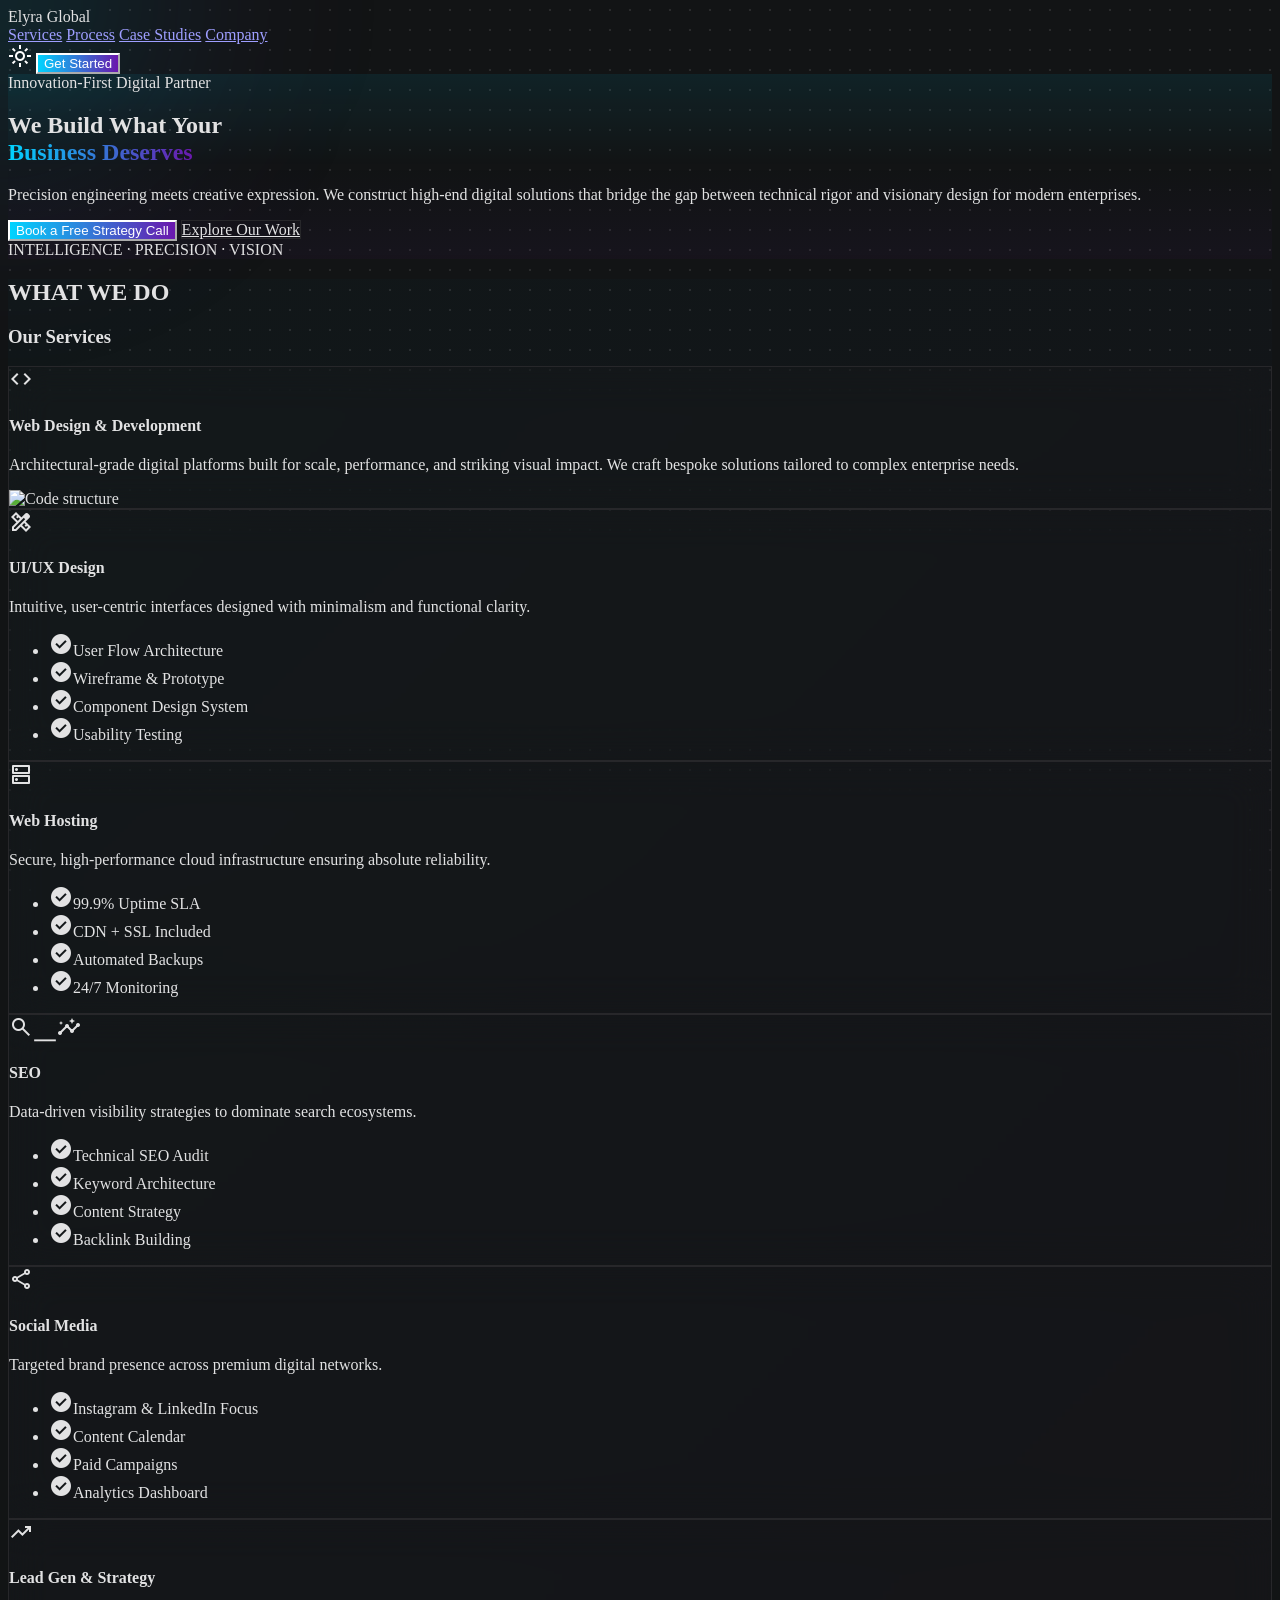
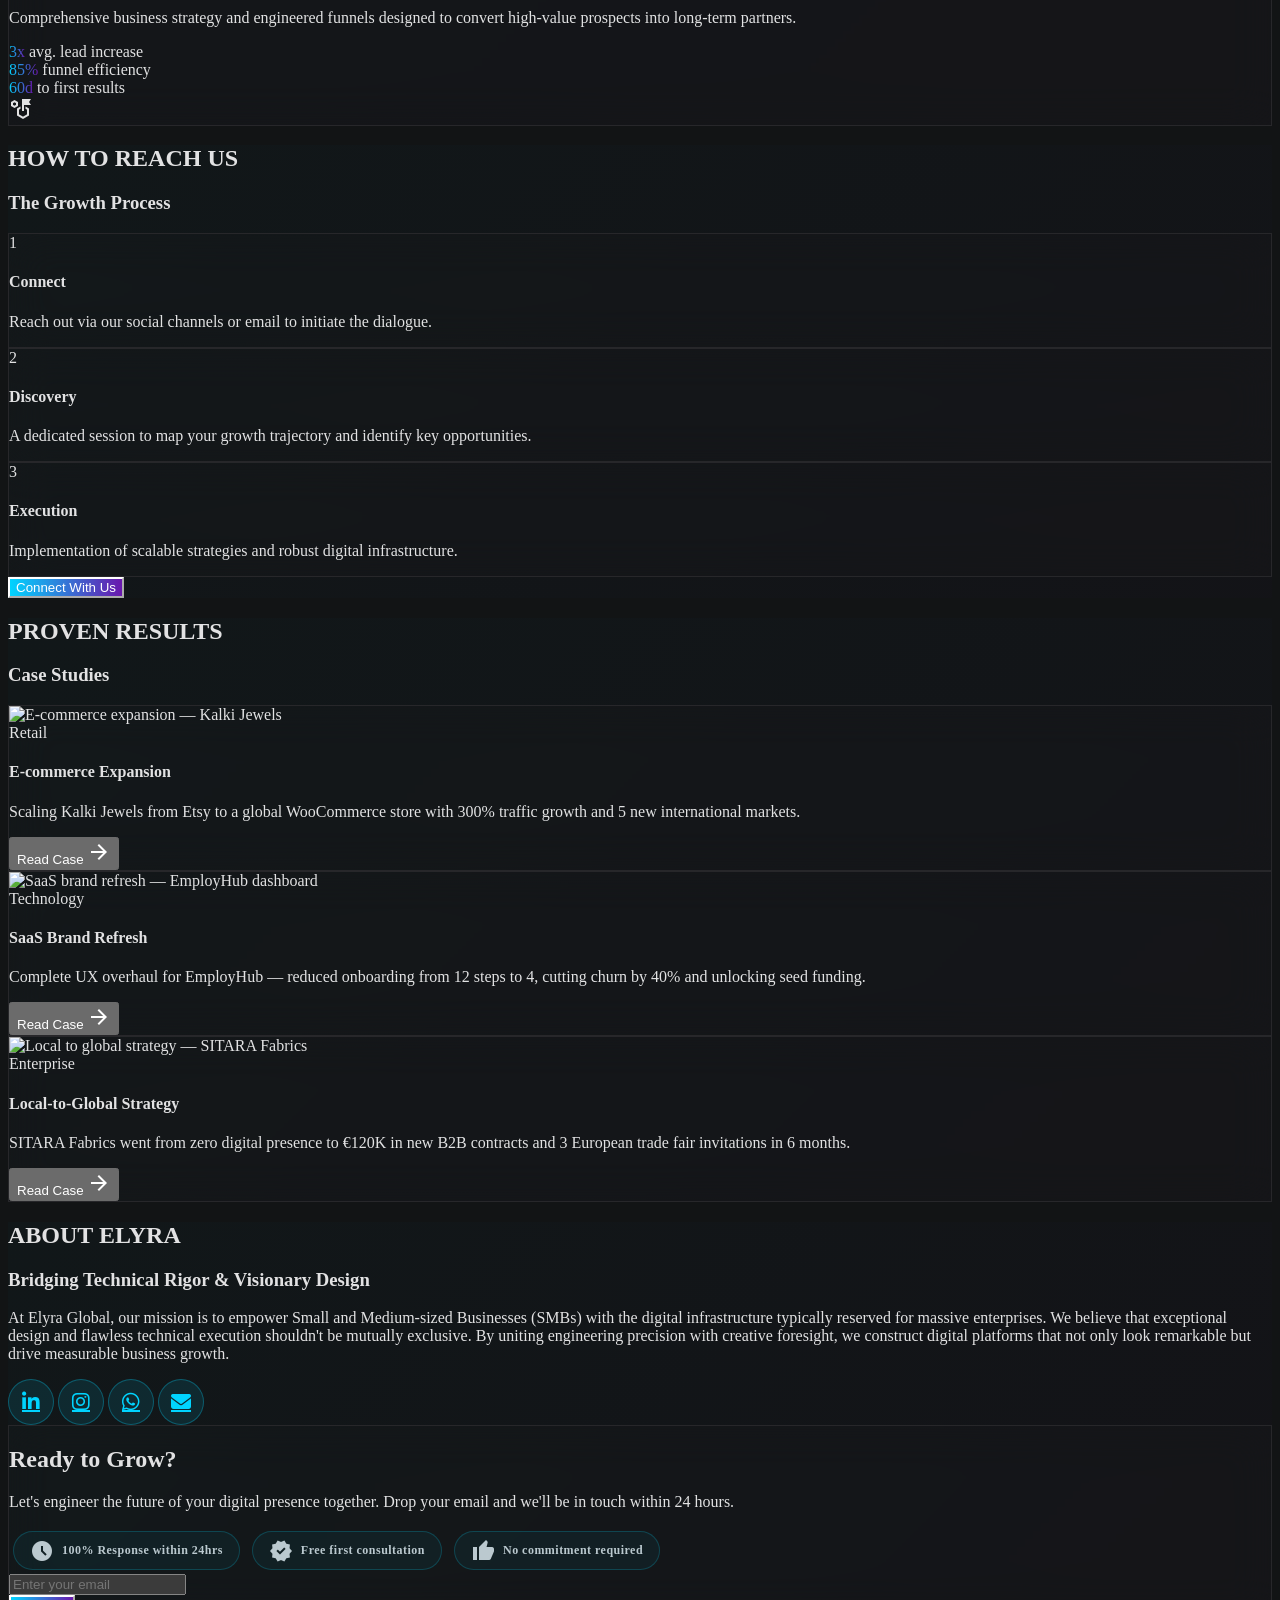
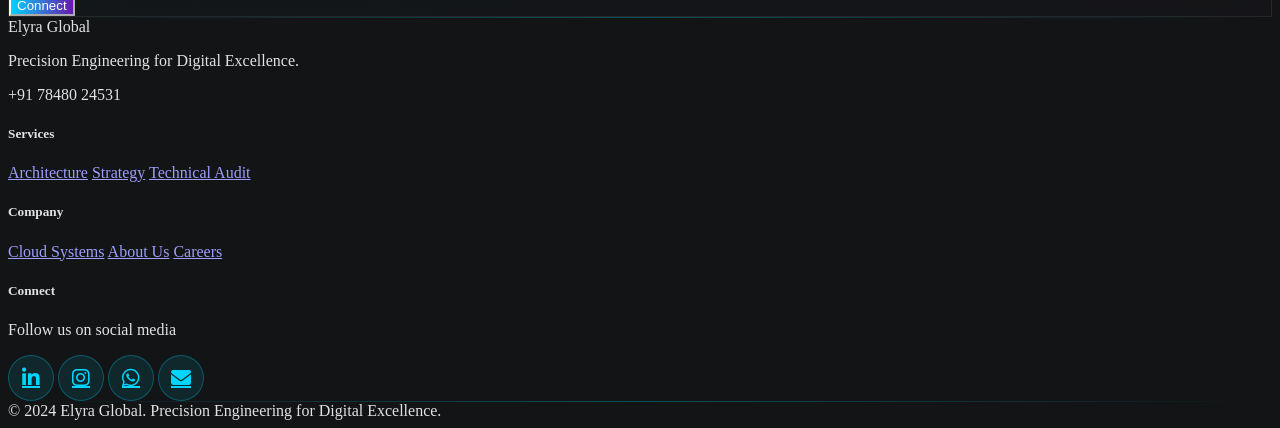
==== index.html @ 79eebc15 "Initial commit: Elyra Global website" ====
<!DOCTYPE html>

<html lang="en"><head>
<meta charset="utf-8"/>
<meta content="width=device-width, initial-scale=1.0" name="viewport"/>
<title>Elyra Global - Precision Engineering for Digital Excellence</title>
<script src="https://cdn.tailwindcss.com?plugins=forms,container-queries"></script>
<link href="https://fonts.googleapis.com/css2?family=Inter:wght@300;400;500;600;700;900&amp;display=swap" rel="stylesheet"/>
<link href="https://fonts.googleapis.com/css2?family=Material+Symbols+Outlined:wght,FILL@100..700,0..1&amp;display=swap" rel="stylesheet"/>
<link href="https://cdnjs.cloudflare.com/ajax/libs/font-awesome/6.4.0/css/all.min.css" rel="stylesheet"/>
<script id="tailwind-config">
        tailwind.config = {
          darkMode: "class",
          theme: {
            extend: {
              "colors": {
                      "surface-bright": "rgb(var(--color-surface-bright) / <alpha-value>)",
                      "tertiary": "rgb(var(--color-tertiary) / <alpha-value>)",
                      "on-tertiary-container": "rgb(var(--color-on-tertiary-container) / <alpha-value>)",
                      "on-secondary-fixed": "rgb(var(--color-on-secondary-fixed) / <alpha-value>)",
                      "surface": "rgb(var(--color-surface) / <alpha-value>)",
                      "primary-fixed": "rgb(var(--color-primary-fixed) / <alpha-value>)",
                      "on-primary-container": "rgb(var(--color-on-primary-container) / <alpha-value>)",
                      "inverse-surface": "rgb(var(--color-inverse-surface) / <alpha-value>)",
                      "on-primary-fixed": "rgb(var(--color-on-primary-fixed) / <alpha-value>)",
                      "primary-fixed-dim": "rgb(var(--color-primary-fixed-dim) / <alpha-value>)",
                      "on-tertiary-fixed": "rgb(var(--color-on-tertiary-fixed) / <alpha-value>)",
                      "surface-tint": "rgb(var(--color-surface-tint) / <alpha-value>)",
                      "error": "rgb(var(--color-error) / <alpha-value>)",
                      "tertiary-container": "rgb(var(--color-tertiary-container) / <alpha-value>)",
                      "secondary-container": "rgb(var(--color-secondary-container) / <alpha-value>)",
                      "on-background": "rgb(var(--color-on-background) / <alpha-value>)",
                      "background": "rgb(var(--color-background) / <alpha-value>)",
                      "tertiary-fixed-dim": "rgb(var(--color-tertiary-fixed-dim) / <alpha-value>)",
                      "on-secondary-container": "rgb(var(--color-on-secondary-container) / <alpha-value>)",
                      "surface-container-low": "rgb(var(--color-surface-container-low) / <alpha-value>)",
                      "inverse-primary": "rgb(var(--color-inverse-primary) / <alpha-value>)",
                      "on-primary": "rgb(var(--color-on-primary) / <alpha-value>)",
                      "secondary": "rgb(var(--color-secondary) / <alpha-value>)",
                      "surface-container-lowest": "rgb(var(--color-surface-container-lowest) / <alpha-value>)",
                      "on-surface-variant": "rgb(var(--color-on-surface-variant) / <alpha-value>)",
                      "error-container": "rgb(var(--color-error-container) / <alpha-value>)",
                      "on-tertiary": "rgb(var(--color-on-tertiary) / <alpha-value>)",
                      "primary-container": "rgb(var(--color-primary-container) / <alpha-value>)",
                      "on-surface": "rgb(var(--color-on-surface) / <alpha-value>)",
                      "on-error-container": "rgb(var(--color-on-error-container) / <alpha-value>)",
                      "secondary-fixed": "rgb(var(--color-secondary-fixed) / <alpha-value>)",
                      "surface-container-high": "rgb(var(--color-surface-container-high) / <alpha-value>)",
                      "primary": "rgb(var(--color-primary) / <alpha-value>)",
                      "on-secondary": "rgb(var(--color-on-secondary) / <alpha-value>)",
                      "on-error": "rgb(var(--color-on-error) / <alpha-value>)",
                      "outline": "rgb(var(--color-outline) / <alpha-value>)",
                      "on-primary-fixed-variant": "rgb(var(--color-on-primary-fixed-variant) / <alpha-value>)",
                      "surface-container-highest": "rgb(var(--color-surface-container-highest) / <alpha-value>)",
                      "on-secondary-fixed-variant": "rgb(var(--color-on-secondary-fixed-variant) / <alpha-value>)",
                      "secondary-fixed-dim": "rgb(var(--color-secondary-fixed-dim) / <alpha-value>)",
                      "on-tertiary-fixed-variant": "rgb(var(--color-on-tertiary-fixed-variant) / <alpha-value>)",
                      "outline-variant": "rgb(var(--color-outline-variant) / <alpha-value>)",
                      "surface-variant": "rgb(var(--color-surface-variant) / <alpha-value>)",
                      "surface-container": "rgb(var(--color-surface-container) / <alpha-value>)",
                      "inverse-on-surface": "rgb(var(--color-inverse-on-surface) / <alpha-value>)",
                      "surface-dim": "rgb(var(--color-surface-dim) / <alpha-value>)",
                      "tertiary-fixed": "rgb(var(--color-tertiary-fixed) / <alpha-value>)"
              },
              "borderRadius": {
                      "DEFAULT": "0.125rem",
                      "lg": "0.25rem",
                      "xl": "0.5rem",
                      "full": "0.75rem"
              },
              "spacing": {
                      "grid-gutter": "24px",
                      "md": "24px",
                      "lg": "48px",
                      "base": "8px",
                      "xl": "80px",
                      "grid-margin": "64px",
                      "xs": "4px",
                      "sm": "12px"
              },
              "fontFamily": {
                      "hero-heading": [
                              "Inter"
                      ],
                      "body-premium": [
                              "Inter"
                      ],
                      "section-heading": [
                              "Inter"
                      ],
                      "label-uppercase": [
                              "Inter"
                      ]
              },
              "fontSize": {
                      "hero-heading": [
                              "72px",
                              {
                                      "lineHeight": "1.1",
                                      "letterSpacing": "-0.04em",
                                      "fontWeight": "700"
                              }
                      ],
                      "body-premium": [
                              "18px",
                              {
                                      "lineHeight": "1.6",
                                      "letterSpacing": "0.01em",
                                      "fontWeight": "300"
                              }
                      ],
                      "section-heading": [
                              "42px",
                              {
                                      "lineHeight": "1.2",
                                      "letterSpacing": "-0.02em",
                                      "fontWeight": "700"
                              }
                      ],
                      "label-uppercase": [
                              "12px",
                              {
                                      "lineHeight": "1",
                                      "letterSpacing": "0.1em",
                                      "fontWeight": "600"
                              }
                      ]
              }
      },
          },
        }
      </script>
<style>
        /* Dark Mode (Default) */
        html {
            color-scheme: dark;
            --color-surface-bright: 56 57 58;
            --color-tertiary: 225 222 225;
            --color-on-tertiary-container: 81 80 82;
            --color-on-secondary-fixed: 44 0 80;
            --color-surface: 18 20 21;
            --color-primary-fixed: 180 235 255;
            --color-on-primary-container: 0 88 107;
            --color-inverse-surface: 226 226 227;
            --color-on-primary-fixed: 0 31 39;
            --color-primary-fixed-dim: 60 215 255;
            --color-on-tertiary-fixed: 28 27 29;
            --color-surface-tint: 60 215 255;
            --color-error: 255 180 171;
            --color-tertiary-container: 197 194 197;
            --color-secondary-container: 106 23 173;
            --color-on-background: 226 226 227;
            --color-background: 18 20 21;
            --color-tertiary-fixed-dim: 200 198 200;
            --color-on-secondary-container: 212 165 255;
            --color-surface-container-low: 26 28 29;
            --color-inverse-primary: 0 103 126;
            --color-on-primary: 0 54 66;
            --color-secondary: 222 183 255;
            --color-surface-container-lowest: 12 14 15;
            --color-on-surface-variant: 187 201 207;
            --color-error-container: 147 0 10;
            --color-on-tertiary: 49 48 50;
            --color-primary-container: 0 212 255;
            --color-on-surface: 226 226 227;
            --color-on-error-container: 255 218 214;
            --color-secondary-fixed: 240 219 255;
            --color-surface-container-high: 40 42 43;
            --color-primary: 168 232 255;
            --color-on-secondary: 74 0 127;
            --color-on-error: 105 0 5;
            --color-outline: 133 147 152;
            --color-on-primary-fixed-variant: 0 78 95;
            --color-surface-container-highest: 51 53 54;
            --color-on-secondary-fixed-variant: 103 18 170;
            --color-secondary-fixed-dim: 222 183 255;
            --color-on-tertiary-fixed-variant: 71 70 73;
            --color-outline-variant: 60 73 78;
            --color-surface-variant: 51 53 54;
            --color-surface-container: 30 32 33;
            --color-inverse-on-surface: 47 49 50;
            --color-surface-dim: 18 20 21;
            --color-tertiary-fixed: 229 225 228;
        }

        body {
            background-color: rgb(var(--color-background));
            color: rgb(var(--color-on-background));
            transition: background-color 0.3s ease, color 0.3s ease;
        }

        /* Light Mode */
        html.light {
            color-scheme: light;
            --color-surface-bright: 240 235 245;
            --color-tertiary: 28 27 29;
            --color-on-tertiary-container: 174 172 176;
            --color-on-secondary-fixed: 240 219 255;
            --color-surface: 248 242 252;
            --color-primary-fixed: 0 31 39;
            --color-on-primary-container: 179 231 255;
            --color-inverse-surface: 28 27 31;
            --color-on-primary-fixed: 180 235 255;
            --color-primary-fixed-dim: 0 106 122;
            --color-on-tertiary-fixed: 229 225 228;
            --color-surface-tint: 0 129 161;
            --color-error: 179 38 30;
            --color-tertiary-container: 71 63 81;
            --color-secondary-container: 212 165 255;
            --color-on-background: 28 27 31;
            --color-background: 247 241 250;
            --color-tertiary-fixed-dim: 221 213 224;
            --color-on-secondary-container: 44 0 80;
            --color-surface-container-low: 243 233 245;
            --color-inverse-primary: 60 215 255;
            --color-on-primary: 255 255 255;
            --color-secondary: 106 23 173;
            --color-surface-container-lowest: 252 248 254;
            --color-on-surface-variant: 73 69 79;
            --color-error-container: 249 222 220;
            --color-on-tertiary: 229 225 228;
            --color-primary-container: 0 106 122;
            --color-on-surface: 28 27 31;
            --color-on-error-container: 65 14 11;
            --color-secondary-fixed: 44 0 80;
            --color-surface-container-high: 238 225 242;
            --color-primary: 0 129 161;
            --color-on-secondary: 255 255 255;
            --color-on-error: 255 255 255;
            --color-outline: 121 116 126;
            --color-on-primary-fixed-variant: 0 61 77;
            --color-surface-container-highest: 232 226 238;
            --color-on-secondary-fixed-variant: 103 18 170;
            --color-secondary-fixed-dim: 197 168 255;
            --color-on-tertiary-fixed-variant: 74 74 82;
            --color-outline-variant: 202 199 208;
            --color-surface-variant: 237 225 236;
            --color-surface-container: 243 237 247;
            --color-inverse-on-surface: 245 239 247;
            --color-surface-dim: 243 237 247;
            --color-tertiary-fixed: 28 27 29;
        }

        html.light body {
            background-color: rgb(var(--color-background));
            color: rgb(var(--color-on-background));
        }

        .grid-pattern {
            background-image:
                linear-gradient(to right, rgba(39, 39, 42, 0.05) 1px, transparent 1px),
                linear-gradient(to bottom, rgba(39, 39, 42, 0.05) 1px, transparent 1px);
            background-size: 40px 40px;
            transition: background-image 0.3s ease;
        }

        html.light .grid-pattern {
            background-image:
                linear-gradient(to right, rgba(28, 27, 31, 0.08) 1px, transparent 1px),
                linear-gradient(to bottom, rgba(28, 27, 31, 0.08) 1px, transparent 1px);
        }

        .gradient-text {
            background: linear-gradient(to right, #00d4ff, #6a17ad);
            -webkit-background-clip: text;
            -webkit-text-fill-color: transparent;
            background-clip: text;
        }

        html.light .gradient-text {
            background: linear-gradient(to right, #0081a1, #6a17ad);
            -webkit-background-clip: text;
            -webkit-text-fill-color: transparent;
            background-clip: text;
        }

        .btn-primary {
            background: linear-gradient(to right, #00d4ff, #6a17ad);
            color: white;
            transition: all 0.3s ease;
        }

        html.light .btn-primary {
            background: linear-gradient(to right, #0081a1, #6a17ad);
        }

        .btn-primary:hover {
            box-shadow: 0 0 15px rgba(0, 212, 255, 0.3);
            transform: scale(1.02);
        }

        html.light .btn-primary:hover {
            box-shadow: 0 0 15px rgba(0, 129, 161, 0.3);
        }

        .btn-secondary {
            border: 1px solid #27272a;
            color: #e2e2e3;
            transition: all 0.3s ease;
        }

        html.light .btn-secondary {
            border: 1px solid #cac7d0;
            color: #1c1b1f;
        }

        .btn-secondary:hover {
            border-color: #00d4ff;
            color: #00d4ff;
        }

        html.light .btn-secondary:hover {
            border-color: #0081a1;
            color: #0081a1;
        }

        .glass-card {
            background: rgba(39, 39, 42, 0.1);
            backdrop-filter: blur(20px);
            border: 1px solid #27272a;
            transition: all 0.4s ease;
        }

        html.light .glass-card {
            background: rgba(28, 27, 31, 0.06);
            border: 1px solid #cac7d0;
        }

        .glass-card:hover {
            transform: translateY(-4px);
            background: linear-gradient(135deg, rgba(0, 212, 255, 0.1), rgba(106, 23, 173, 0.1));
            border-top-color: #00d4ff;
            box-shadow: 0 10px 30px -10px rgba(0, 212, 255, 0.15);
        }

        html.light .glass-card:hover {
            background: linear-gradient(135deg, rgba(0, 129, 161, 0.08), rgba(106, 23, 173, 0.08));
            border-top-color: #0081a1;
            box-shadow: 0 10px 30px -10px rgba(0, 129, 161, 0.12);
        }

        .shimmer-effect {
            position: relative;
            overflow: hidden;
        }

        .shimmer-effect::after {
            content: '';
            position: absolute;
            top: -50%;
            left: -50%;
            width: 200%;
            height: 200%;
            background: linear-gradient(to right, transparent, rgba(255, 255, 255, 0.05), transparent);
            transform: rotate(45deg);
            transition: all 0.5s ease;
            opacity: 0;
        }

        html.light .shimmer-effect::after {
            background: linear-gradient(to right, transparent, rgba(0, 0, 0, 0.03), transparent);
        }

        .shimmer-effect:hover::after {
            opacity: 1;
            left: 100%;
        }

        .number-muted {
            -webkit-text-stroke: 1px rgba(255, 255, 255, 0.1);
            color: transparent;
        }

        html.light .number-muted {
            -webkit-text-stroke: 1px rgba(0, 0, 0, 0.1);
        }

        .dot-matrix {
            position: fixed;
            top: 0;
            left: 0;
            width: 100%;
            height: 100%;
            pointer-events: none;
            z-index: -1;
            background-image: radial-gradient(rgba(255, 255, 255, 0.1) 1px, transparent 1px);
            background-size: 20px 20px;
            animation: move-dots 60s linear infinite;
        }

        html.light .dot-matrix {
            background-image: radial-gradient(rgba(0, 0, 0, 0.06) 1px, transparent 1px);
        }

        @keyframes move-dots {
            0% { transform: translateY(0); }
            100% { transform: translateY(-20px); }
        }

        .animated-line {
            position: absolute;
            width: 1px;
            height: 100vh;
            background: linear-gradient(to bottom, transparent, rgba(0, 212, 255, 0.3), transparent);
            animation: move-line 8s infinite linear;
            opacity: 0;
        }

        html.light .animated-line {
            background: linear-gradient(to bottom, transparent, rgba(0, 129, 161, 0.2), transparent);
        }

        @keyframes move-line {
            0% { transform: translateY(-100%); opacity: 0; }
            50% { opacity: 1; }
            100% { transform: translateY(100%); opacity: 0; }
        }

        /* Theme Toggle Button Styles */
        .theme-toggle {
            cursor: pointer;
            padding: 0;
            border: none;
            background: none;
            font-size: 1.25rem;
            transition: transform 0.3s ease;
        }

        .theme-toggle:hover {
            transform: rotate(20deg);
        }

        .theme-icon {
            display: inline-block;
            transition: opacity 0.3s ease;
        }

        .theme-icon.hidden {
            display: none;
        }

        /* Spotlight Effect */
        .spotlight {
            position: fixed;
            top: 0;
            left: 0;
            width: 100%;
            height: 100%;
            pointer-events: none;
            z-index: -2;
            overflow: hidden;
        }

        .spotlight-glow {
            position: absolute;
            width: 500px;
            height: 500px;
            border-radius: 50%;
            background: radial-gradient(circle at center,
                rgba(0, 212, 255, 0.15) 0%,
                rgba(0, 212, 255, 0.08) 30%,
                rgba(106, 23, 173, 0.05) 60%,
                transparent 100%);
            filter: blur(80px);
            pointer-events: none;
            transform: translate(-50%, -50%);
        }

        html.light .spotlight-glow {
            background: radial-gradient(circle at center,
                rgba(0, 129, 161, 0.12) 0%,
                rgba(0, 129, 161, 0.06) 30%,
                rgba(106, 23, 173, 0.04) 60%,
                transparent 100%);
        }

        /* Section Background Enhancements */
        .section-background {
            position: relative;
            background: linear-gradient(135deg,
                rgba(0, 212, 255, 0.02) 0%,
                rgba(106, 23, 173, 0.02) 100%);
        }

        html.light .section-background {
            background: linear-gradient(135deg,
                rgba(0, 129, 161, 0.015) 0%,
                rgba(106, 23, 173, 0.015) 100%);
        }

        /* Enhanced Hero Background */
        .hero-background {
            background: linear-gradient(180deg,
                rgba(0, 212, 255, 0.08) 0%,
                rgba(18, 20, 21, 0) 50%,
                rgba(106, 23, 173, 0.05) 100%);
        }

        html.light .hero-background {
            background: linear-gradient(180deg,
                rgba(0, 129, 161, 0.06) 0%,
                rgba(247, 241, 250, 0) 50%,
                rgba(106, 23, 173, 0.04) 100%);
        }

        /* Social Media Icons */
        .social-icon {
            display: inline-flex;
            align-items: center;
            justify-content: center;
            width: 44px;
            height: 44px;
            border-radius: 50%;
            background: rgba(0, 212, 255, 0.1);
            color: #00d4ff;
            border: 1px solid rgba(0, 212, 255, 0.3);
            transition: all 0.3s ease;
            font-size: 1.25rem;
        }

        .social-icon:hover {
            background: rgba(0, 212, 255, 0.2);
            border-color: rgba(0, 212, 255, 0.6);
            transform: translateY(-4px);
            box-shadow: 0 8px 20px rgba(0, 212, 255, 0.2);
        }

        html.light .social-icon {
            background: rgba(0, 129, 161, 0.1);
            color: #0081a1;
            border: 1px solid rgba(0, 129, 161, 0.3);
        }

        html.light .social-icon:hover {
            background: rgba(0, 129, 161, 0.2);
            border-color: rgba(0, 129, 161, 0.6);
            box-shadow: 0 8px 20px rgba(0, 129, 161, 0.15);
        }

        /* Gradient Divider */
        .gradient-divider {
            height: 1px;
            background: linear-gradient(to right,
                transparent,
                rgba(0, 212, 255, 0.3),
                transparent);
        }

        html.light .gradient-divider {
            background: linear-gradient(to right,
                transparent,
                rgba(0, 129, 161, 0.2),
                transparent);
        }

        /* Accent Gradient Border */
        .accent-border {
            position: relative;
            border-top: 2px solid transparent;
            background-image: linear-gradient(rgb(var(--color-background)), rgb(var(--color-background))),
                              linear-gradient(90deg, #00d4ff, #6a17ad);
            background-origin: border-box;
            background-clip: padding-box, border-box;
        }

        html.light .accent-border {
            background-image: linear-gradient(rgb(var(--color-background)), rgb(var(--color-background))),
                              linear-gradient(90deg, #0081a1, #6a17ad);
        }

        /* Smooth scroll */
        html { scroll-behavior: smooth; }

        /* ===== CONTACT MODAL ===== */
        .modal-overlay {
            position: fixed;
            inset: 0;
            z-index: 1000;
            background: rgba(0,0,0,0.75);
            backdrop-filter: blur(8px);
            display: flex;
            align-items: center;
            justify-content: center;
            opacity: 0;
            pointer-events: none;
            transition: opacity 0.3s ease;
        }
        .modal-overlay.active {
            opacity: 1;
            pointer-events: all;
        }
        .modal-box {
            background: rgb(var(--color-surface-container));
            border: 1px solid rgb(var(--color-outline-variant));
            border-radius: 1rem;
            padding: 2.5rem;
            width: 90%;
            max-width: 640px;
            position: relative;
            transform: scale(0.95) translateY(10px);
            transition: transform 0.3s ease;
        }
        .modal-overlay.active .modal-box {
            transform: scale(1) translateY(0);
        }
        .modal-close {
            position: absolute;
            top: 1rem;
            right: 1rem;
            background: none;
            border: none;
            color: rgb(var(--color-on-surface-variant));
            font-size: 1.5rem;
            cursor: pointer;
            line-height: 1;
            transition: color 0.2s;
        }
        .modal-close:hover { color: rgb(var(--color-on-surface)); }

        /* Platform cards inside contact modal */
        .platform-card {
            display: flex;
            align-items: center;
            gap: 1rem;
            padding: 1rem 1.25rem;
            border-radius: 0.75rem;
            border: 1px solid rgb(var(--color-outline-variant));
            background: rgb(var(--color-surface-container-low));
            cursor: pointer;
            text-decoration: none;
            transition: all 0.25s ease;
            color: rgb(var(--color-on-surface));
        }
        .platform-card:hover { transform: translateY(-2px); }
        .platform-card.linkedin:hover  { background: rgba(10,102,194,0.15); border-color: #0A66C2; }
        .platform-card.whatsapp:hover  { background: rgba(37,211,102,0.15); border-color: #25D366; }
        .platform-card.instagram:hover {
            background: linear-gradient(135deg, rgba(193,53,132,0.15), rgba(253,29,29,0.1));
            border-color: #C13584;
        }
        .platform-card.gmail:hover     { background: rgba(234,67,53,0.15); border-color: #EA4335; }
        .platform-icon {
            width: 42px;
            height: 42px;
            border-radius: 50%;
            display: flex;
            align-items: center;
            justify-content: center;
            font-size: 1.2rem;
            flex-shrink: 0;
        }

        /* ===== CASE STUDY MODAL ===== */
        .case-modal-overlay {
            position: fixed;
            inset: 0;
            z-index: 1000;
            background: rgba(0,0,0,0.8);
            backdrop-filter: blur(6px);
            display: flex;
            align-items: center;
            justify-content: center;
            opacity: 0;
            pointer-events: none;
            transition: opacity 0.3s ease;
        }
        .case-modal-overlay.active {
            opacity: 1;
            pointer-events: all;
        }
        .case-modal-box {
            background: rgb(var(--color-surface-container));
            border: 1px solid rgb(var(--color-outline-variant));
            border-radius: 1rem;
            width: 90%;
            max-width: 700px;
            max-height: 88vh;
            overflow-y: auto;
            position: relative;
            transform: scale(0.95) translateY(10px);
            transition: transform 0.3s ease;
        }
        .case-modal-overlay.active .case-modal-box {
            transform: scale(1) translateY(0);
        }
        .case-modal-header-img {
            width: 100%;
            height: 220px;
            object-fit: cover;
            border-radius: 1rem 1rem 0 0;
        }
        .case-modal-body { padding: 2rem; }
        .result-pill {
            display: inline-block;
            background: linear-gradient(135deg, rgba(0,212,255,0.15), rgba(106,23,173,0.15));
            border: 1px solid rgba(0,212,255,0.25);
            border-radius: 2rem;
            padding: 0.4rem 0.9rem;
            font-size: 0.75rem;
            font-weight: 600;
            color: rgb(var(--color-primary));
            margin: 0.25rem;
        }
        html.light .result-pill {
            background: linear-gradient(135deg, rgba(0,129,161,0.1), rgba(106,23,173,0.1));
            border-color: rgba(0,129,161,0.2);
            color: rgb(var(--color-primary));
        }

        /* ===== CTA TRUST PILLS ===== */
        .trust-pill {
            display: inline-flex;
            align-items: center;
            gap: 0.5rem;
            padding: 0.4rem 1rem;
            border-radius: 2rem;
            border: 1px solid rgba(0,212,255,0.2);
            background: rgba(0,212,255,0.05);
            font-size: 0.75rem;
            font-weight: 600;
            letter-spacing: 0.04em;
            color: rgb(var(--color-on-surface-variant));
            margin: 0.25rem;
        }
        html.light .trust-pill {
            border-color: rgba(0,129,161,0.2);
            background: rgba(0,129,161,0.04);
        }

    </style>
</head>
<body class="font-body-premium text-body-premium antialiased relative min-h-screen flex flex-col bg-background text-on-background transition-colors duration-300">
<!-- Spotlight Effect -->
<div class="spotlight">
    <div class="spotlight-glow" id="spotlightGlow"></div>
</div>
<!-- Background Grid & Automation Visuals -->
<div class="fixed inset-0 grid-pattern pointer-events-none z-[-1]"></div>
<div class="dot-matrix"></div>
<div class="animated-line left-[20%]" style="animation-delay: 0s;"></div>
<div class="animated-line left-[50%]" style="animation-delay: 4s;"></div>
<div class="animated-line left-[80%]" style="animation-delay: 2s;"></div>
<!-- Navigation -->
<nav class="fixed top-0 w-full z-50 bg-background/80 backdrop-blur-xl border-b border-surface-variant/50 transition-colors duration-300">
<div class="flex justify-between items-center h-20 px-8 max-w-[1440px] mx-auto">
<div class="text-2xl font-black bg-gradient-to-r from-primary-container to-secondary-container bg-clip-text text-transparent tracking-tight">
                Elyra Global
            </div>
<div class="hidden md:flex items-center space-x-8 font-inter tracking-tight font-medium text-sm">
<a class="text-primary-container border-b border-primary-container pb-1 scale-95 active:scale-90 transition-transform" href="#services">Services</a>
<a class="text-on-surface-variant hover:text-on-surface transition-all duration-300 scale-95 active:scale-90" href="#process">Process</a>
<a class="text-on-surface-variant hover:text-on-surface transition-all duration-300 scale-95 active:scale-90" href="#case-studies">Case Studies</a>
<a class="text-on-surface-variant hover:text-on-surface transition-all duration-300 scale-95 active:scale-90" href="#company">Company</a>
</div>
<div class="flex items-center space-x-6">
<button aria-label="Toggle Dark/Light Mode" id="themeToggle" class="theme-toggle text-on-surface-variant hover:text-primary-container transition-colors">
<span class="material-symbols-outlined theme-icon" id="lightIcon">light_mode</span>
<span class="material-symbols-outlined theme-icon hidden" id="darkIcon">dark_mode</span>
</button>
<button onclick="openModal('contact-modal')" class="hidden md:block btn-primary px-6 py-2.5 rounded-full font-label-uppercase text-label-uppercase tracking-wider">
                    Get Started
    </button>
</div>
</div>
</nav>
<!-- Hero Section -->
<section class="relative min-h-screen flex items-center justify-center pt-24 pb-16 px-4 sm:px-8 overflow-hidden hero-background">
<div class="max-w-[1440px] mx-auto w-full flex flex-col items-center text-center z-10">
<div class="mb-8 inline-flex items-center space-x-2 px-4 py-2 rounded-full border border-surface-variant bg-surface-container-low/50 backdrop-blur-md transition-colors duration-300">
<span class="w-2 h-2 rounded-full bg-primary-container animate-pulse"></span>
<span class="font-label-uppercase text-label-uppercase text-on-surface-variant">Innovation-First Digital Partner</span>
</div>
<h1 class="font-hero-heading text-hero-heading text-on-surface max-w-5xl mx-auto mb-8 leading-tight">
                We Build What Your <br/>
<span class="gradient-text">Business Deserves</span>
</h1>
<p class="font-body-premium text-body-premium text-on-surface-variant max-w-2xl mx-auto mb-12">
                Precision engineering meets creative expression. We construct high-end digital solutions that bridge the gap between technical rigor and visionary design for modern enterprises.
            </p>
<div class="flex flex-col sm:flex-row items-center justify-center space-y-4 sm:space-y-0 sm:space-x-6 mb-20">
<button onclick="openModal('contact-modal')" class="btn-primary shimmer-effect px-8 py-4 rounded-full font-label-uppercase text-label-uppercase tracking-wider w-full sm:w-auto">
                    Book a Free Strategy Call
                </button>
<a href="#services" class="btn-secondary shimmer-effect px-8 py-4 rounded-full font-label-uppercase text-label-uppercase tracking-wider w-full sm:w-auto text-center">
                    Explore Our Work
                </a>
</div>
<div class="font-label-uppercase text-label-uppercase text-on-surface-variant tracking-[0.2em] opacity-60">
                INTELLIGENCE · PRECISION · VISION
            </div>
</div>
<!-- Decorative Glow -->
<div class="absolute top-1/2 left-1/2 -translate-x-1/2 -translate-y-1/2 w-[800px] h-[800px] bg-primary-container/5 rounded-full blur-[120px] pointer-events-none"></div>
</section>
<!-- Services Section -->
<section class="py-xl px-4 sm:px-8 max-w-[1440px] mx-auto w-full relative z-10 section-background rounded-3xl my-8" id="services">
<div class="mb-16">
<h2 class="font-label-uppercase text-label-uppercase text-primary-container mb-4 tracking-widest">WHAT WE DO</h2>
<h3 class="font-section-heading text-section-heading text-on-surface">Our Services</h3>
</div>
<!-- Bento Grid -->
<div class="grid grid-cols-1 md:grid-cols-2 lg:grid-cols-3 gap-6">
<!-- Spanning Card -->
<div class="glass-card shimmer-effect rounded-xl p-8 flex flex-col justify-between lg:col-span-2 lg:row-span-2 min-h-[400px]">
<div>
<span class="material-symbols-outlined text-4xl text-primary-container mb-6 block" style="font-variation-settings: 'FILL' 1;">code</span>
<h4 class="text-2xl font-bold text-on-surface mb-4">Web Design &amp; Development</h4>
<p class="text-on-surface-variant">Architectural-grade digital platforms built for scale, performance, and striking visual impact. We craft bespoke solutions tailored to complex enterprise needs.</p>
</div>
<div class="mt-8">
<img alt="Code structure" class="w-full h-48 object-cover rounded-lg opacity-80" data-alt="A sleek, modern dual-monitor workstation displaying complex programming code. The room is dimly lit with a sophisticated dark-mode aesthetic, featuring subtle cyan and violet ambient LED backlighting that casts a high-tech glow on a minimalist black desk. The mood is focused, precise, and heavily engineered, embodying premium digital craftsmanship." src="https://lh3.googleusercontent.com/aida-public/[base64]"/>
</div>
</div>
<!-- Standard Cards -->
<div class="glass-card shimmer-effect rounded-xl p-8 flex flex-col">
<span class="material-symbols-outlined text-3xl text-secondary-container mb-4 block">design_services</span>
<h4 class="text-xl font-bold text-on-surface mb-2">UI/UX Design</h4>
<p class="text-on-surface-variant text-sm mb-4">Intuitive, user-centric interfaces designed with minimalism and functional clarity.</p>
<ul class="space-y-2 mt-auto">
<li class="flex items-center gap-2 text-xs text-on-surface-variant"><span class="material-symbols-outlined text-sm text-secondary-container" style="font-variation-settings:'FILL' 1;">check_circle</span>User Flow Architecture</li>
<li class="flex items-center gap-2 text-xs text-on-surface-variant"><span class="material-symbols-outlined text-sm text-secondary-container" style="font-variation-settings:'FILL' 1;">check_circle</span>Wireframe &amp; Prototype</li>
<li class="flex items-center gap-2 text-xs text-on-surface-variant"><span class="material-symbols-outlined text-sm text-secondary-container" style="font-variation-settings:'FILL' 1;">check_circle</span>Component Design System</li>
<li class="flex items-center gap-2 text-xs text-on-surface-variant"><span class="material-symbols-outlined text-sm text-secondary-container" style="font-variation-settings:'FILL' 1;">check_circle</span>Usability Testing</li>
</ul>
</div>
<div class="glass-card shimmer-effect rounded-xl p-8 flex flex-col">
<span class="material-symbols-outlined text-3xl text-primary-container mb-4 block">dns</span>
<h4 class="text-xl font-bold text-on-surface mb-2">Web Hosting</h4>
<p class="text-on-surface-variant text-sm mb-4">Secure, high-performance cloud infrastructure ensuring absolute reliability.</p>
<ul class="space-y-2 mt-auto">
<li class="flex items-center gap-2 text-xs text-on-surface-variant"><span class="material-symbols-outlined text-sm text-primary-container" style="font-variation-settings:'FILL' 1;">check_circle</span>99.9% Uptime SLA</li>
<li class="flex items-center gap-2 text-xs text-on-surface-variant"><span class="material-symbols-outlined text-sm text-primary-container" style="font-variation-settings:'FILL' 1;">check_circle</span>CDN + SSL Included</li>
<li class="flex items-center gap-2 text-xs text-on-surface-variant"><span class="material-symbols-outlined text-sm text-primary-container" style="font-variation-settings:'FILL' 1;">check_circle</span>Automated Backups</li>
<li class="flex items-center gap-2 text-xs text-on-surface-variant"><span class="material-symbols-outlined text-sm text-primary-container" style="font-variation-settings:'FILL' 1;">check_circle</span>24/7 Monitoring</li>
</ul>
</div>
<div class="glass-card shimmer-effect rounded-xl p-8 flex flex-col">
<span class="material-symbols-outlined text-3xl text-secondary-container mb-4 block">search_insights</span>
<h4 class="text-xl font-bold text-on-surface mb-2">SEO</h4>
<p class="text-on-surface-variant text-sm mb-4">Data-driven visibility strategies to dominate search ecosystems.</p>
<ul class="space-y-2 mt-auto">
<li class="flex items-center gap-2 text-xs text-on-surface-variant"><span class="material-symbols-outlined text-sm text-secondary-container" style="font-variation-settings:'FILL' 1;">check_circle</span>Technical SEO Audit</li>
<li class="flex items-center gap-2 text-xs text-on-surface-variant"><span class="material-symbols-outlined text-sm text-secondary-container" style="font-variation-settings:'FILL' 1;">check_circle</span>Keyword Architecture</li>
<li class="flex items-center gap-2 text-xs text-on-surface-variant"><span class="material-symbols-outlined text-sm text-secondary-container" style="font-variation-settings:'FILL' 1;">check_circle</span>Content Strategy</li>
<li class="flex items-center gap-2 text-xs text-on-surface-variant"><span class="material-symbols-outlined text-sm text-secondary-container" style="font-variation-settings:'FILL' 1;">check_circle</span>Backlink Building</li>
</ul>
</div>
<div class="glass-card shimmer-effect rounded-xl p-8 flex flex-col">
<span class="material-symbols-outlined text-3xl text-primary-container mb-4 block">share</span>
<h4 class="text-xl font-bold text-on-surface mb-2">Social Media</h4>
<p class="text-on-surface-variant text-sm mb-4">Targeted brand presence across premium digital networks.</p>
<ul class="space-y-2 mt-auto">
<li class="flex items-center gap-2 text-xs text-on-surface-variant"><span class="material-symbols-outlined text-sm text-primary-container" style="font-variation-settings:'FILL' 1;">check_circle</span>Instagram &amp; LinkedIn Focus</li>
<li class="flex items-center gap-2 text-xs text-on-surface-variant"><span class="material-symbols-outlined text-sm text-primary-container" style="font-variation-settings:'FILL' 1;">check_circle</span>Content Calendar</li>
<li class="flex items-center gap-2 text-xs text-on-surface-variant"><span class="material-symbols-outlined text-sm text-primary-container" style="font-variation-settings:'FILL' 1;">check_circle</span>Paid Campaigns</li>
<li class="flex items-center gap-2 text-xs text-on-surface-variant"><span class="material-symbols-outlined text-sm text-primary-container" style="font-variation-settings:'FILL' 1;">check_circle</span>Analytics Dashboard</li>
</ul>
</div>
<div class="glass-card shimmer-effect rounded-xl p-8 flex flex-col lg:col-span-2">
<div class="flex items-start justify-between">
<div class="flex-1">
<span class="material-symbols-outlined text-3xl text-secondary-container mb-4 block">trending_up</span>
<h4 class="text-xl font-bold text-on-surface mb-2">Lead Gen &amp; Strategy</h4>
<p class="text-on-surface-variant text-sm max-w-md mb-6">Comprehensive business strategy and engineered funnels designed to convert high-value prospects into long-term partners.</p>
<div class="flex flex-wrap gap-3">
<div class="flex items-center gap-2 bg-surface-container-high rounded-lg px-4 py-2">
<span class="text-2xl font-bold gradient-text">3x</span>
<span class="text-xs text-on-surface-variant">avg. lead increase</span>
</div>
<div class="flex items-center gap-2 bg-surface-container-high rounded-lg px-4 py-2">
<span class="text-2xl font-bold gradient-text">85%</span>
<span class="text-xs text-on-surface-variant">funnel efficiency</span>
</div>
<div class="flex items-center gap-2 bg-surface-container-high rounded-lg px-4 py-2">
<span class="text-2xl font-bold gradient-text">60d</span>
<span class="text-xs text-on-surface-variant">to first results</span>
</div>
</div>
</div>
<span class="material-symbols-outlined text-4xl text-surface-variant block mt-4 ml-4 flex-shrink-0">strategy</span>
</div>
</div>
</div>
</section>
<!-- Process Section -->
<section class="py-xl px-4 sm:px-8 max-w-[1440px] mx-auto w-full relative z-10 section-background rounded-3xl my-8" id="process">
<div class="mb-16 text-center">
<h2 class="font-label-uppercase text-label-uppercase text-primary-container mb-4 tracking-widest">HOW TO REACH US</h2>
<h3 class="font-section-heading text-section-heading text-on-surface">The Growth Process</h3>
</div>
<div class="grid grid-cols-1 md:grid-cols-3 gap-8 mb-16">
<div class="glass-card p-8 rounded-2xl flex flex-col items-center text-center">
<div class="w-16 h-16 rounded-full bg-surface-variant flex items-center justify-center mb-6 text-primary-container text-2xl font-bold">1</div>
<h4 class="text-xl font-bold text-on-surface mb-4">Connect</h4>
<p class="text-on-surface-variant">Reach out via our social channels or email to initiate the dialogue.</p>
</div>
<div class="glass-card p-8 rounded-2xl flex flex-col items-center text-center">
<div class="w-16 h-16 rounded-full bg-surface-variant flex items-center justify-center mb-6 text-secondary-container text-2xl font-bold">2</div>
<h4 class="text-xl font-bold text-on-surface mb-4">Discovery</h4>
<p class="text-on-surface-variant">A dedicated session to map your growth trajectory and identify key opportunities.</p>
</div>
<div class="glass-card p-8 rounded-2xl flex flex-col items-center text-center">
<div class="w-16 h-16 rounded-full bg-surface-variant flex items-center justify-center mb-6 text-primary-container text-2xl font-bold">3</div>
<h4 class="text-xl font-bold text-on-surface mb-4">Execution</h4>
<p class="text-on-surface-variant">Implementation of scalable strategies and robust digital infrastructure.</p>
</div>
</div>
<div class="text-center">
<button onclick="openModal('contact-modal')" class="btn-primary shimmer-effect px-8 py-4 rounded-full font-label-uppercase text-label-uppercase tracking-wider">
            Connect With Us
        </button>
</div>
</section>
<!-- Case Studies Section -->
<section class="py-xl px-4 sm:px-8 max-w-[1440px] mx-auto w-full relative z-10 section-background rounded-3xl my-8" id="case-studies">
<div class="mb-16">
<h2 class="font-label-uppercase text-label-uppercase text-primary-container mb-4 tracking-widest">PROVEN RESULTS</h2>
<h3 class="font-section-heading text-section-heading text-on-surface">Case Studies</h3>
</div>
<div class="grid grid-cols-1 md:grid-cols-3 gap-8">
<div class="glass-card rounded-xl overflow-hidden group">
<div class="h-48 relative overflow-hidden">
<img src="https://images.unsplash.com/photo-1556742049-0cfed4f6a45d?w=600&q=80" alt="E-commerce expansion — Kalki Jewels" class="w-full h-full object-cover transition-transform duration-500 group-hover:scale-105"/>
<div class="absolute inset-0 bg-gradient-to-t from-black/60 to-transparent"></div>
<div class="absolute bottom-4 left-4 font-label-uppercase text-label-uppercase text-white tracking-widest bg-black/50 px-3 py-1 rounded">Retail</div>
</div>
<div class="p-6">
<h4 class="text-xl font-bold text-on-surface mb-3 group-hover:text-primary-container transition-colors">E-commerce Expansion</h4>
<p class="text-on-surface-variant text-sm mb-4">Scaling Kalki Jewels from Etsy to a global WooCommerce store with 300% traffic growth and 5 new international markets.</p>
<button onclick="openModal('case-ecommerce')" class="inline-flex items-center text-primary-container text-sm font-semibold hover:underline">Read Case <span class="material-symbols-outlined ml-1 text-sm">arrow_forward</span></button>
</div>
</div>
<div class="glass-card rounded-xl overflow-hidden group">
<div class="h-48 relative overflow-hidden">
<img src="https://images.unsplash.com/photo-1551288049-bebda4e38f71?w=600&q=80" alt="SaaS brand refresh — EmployHub dashboard" class="w-full h-full object-cover transition-transform duration-500 group-hover:scale-105"/>
<div class="absolute inset-0 bg-gradient-to-t from-black/60 to-transparent"></div>
<div class="absolute bottom-4 left-4 font-label-uppercase text-label-uppercase text-white tracking-widest bg-black/50 px-3 py-1 rounded">Technology</div>
</div>
<div class="p-6">
<h4 class="text-xl font-bold text-on-surface mb-3 group-hover:text-primary-container transition-colors">SaaS Brand Refresh</h4>
<p class="text-on-surface-variant text-sm mb-4">Complete UX overhaul for EmployHub — reduced onboarding from 12 steps to 4, cutting churn by 40% and unlocking seed funding.</p>
<button onclick="openModal('case-saas')" class="inline-flex items-center text-primary-container text-sm font-semibold hover:underline">Read Case <span class="material-symbols-outlined ml-1 text-sm">arrow_forward</span></button>
</div>
</div>
<div class="glass-card rounded-xl overflow-hidden group">
<div class="h-48 relative overflow-hidden">
<img src="https://images.unsplash.com/photo-1526628953301-3e589a6a8b74?w=600&q=80" alt="Local to global strategy — SITARA Fabrics" class="w-full h-full object-cover transition-transform duration-500 group-hover:scale-105"/>
<div class="absolute inset-0 bg-gradient-to-t from-black/60 to-transparent"></div>
<div class="absolute bottom-4 left-4 font-label-uppercase text-label-uppercase text-white tracking-widest bg-black/50 px-3 py-1 rounded">Enterprise</div>
</div>
<div class="p-6">
<h4 class="text-xl font-bold text-on-surface mb-3 group-hover:text-primary-container transition-colors">Local-to-Global Strategy</h4>
<p class="text-on-surface-variant text-sm mb-4">SITARA Fabrics went from zero digital presence to €120K in new B2B contracts and 3 European trade fair invitations in 6 months.</p>
<button onclick="openModal('case-global')" class="inline-flex items-center text-primary-container text-sm font-semibold hover:underline">Read Case <span class="material-symbols-outlined ml-1 text-sm">arrow_forward</span></button>
</div>
</div>
</div>
</section>
<!-- Company Section -->
<section class="py-xl px-4 sm:px-8 max-w-[1440px] mx-auto w-full relative z-10 section-background rounded-3xl my-8" id="company">
<div class="max-w-4xl mx-auto text-center">
<h2 class="font-label-uppercase text-label-uppercase text-primary-container mb-4 tracking-widest">ABOUT ELYRA</h2>
<h3 class="font-section-heading text-section-heading text-on-surface mb-8">Bridging Technical Rigor &amp; Visionary Design</h3>
<p class="font-body-premium text-body-premium text-on-surface-variant mb-8 text-lg">
            At Elyra Global, our mission is to empower Small and Medium-sized Businesses (SMBs) with the digital infrastructure typically reserved for massive enterprises. We believe that exceptional design and flawless technical execution shouldn't be mutually exclusive. By uniting engineering precision with creative foresight, we construct digital platforms that not only look remarkable but drive measurable business growth.
        </p>
<div class="flex justify-center space-x-4 mt-12">
<a class="social-icon" href="https://www.linkedin.com/in/elyra-global-0ab380407" target="_blank" aria-label="LinkedIn">
<i class="fab fa-linkedin-in"></i>
</a>
<a class="social-icon" href="https://www.instagram.com/elyra_global?igsh=MTA0eXIycHg5aXJnbg==" target="_blank" aria-label="Instagram">
<i class="fab fa-instagram"></i>
</a>
<a class="social-icon" href="https://chat.whatsapp.com/LubrUB2ki2M0T1Tomflg5b?mode=gi_t" target="_blank" aria-label="WhatsApp">
<i class="fab fa-whatsapp"></i>
</a>
<a class="social-icon" href="mailto:elyra.global.co@gmail.com" aria-label="Gmail">
<i class="fas fa-envelope"></i>
</a>
</div>
</div>
</section>
<!-- CTA Section -->
<section class="py-xl px-4 sm:px-8 max-w-[1440px] mx-auto w-full relative z-10 my-16 section-background rounded-3xl">
<div class="glass-card rounded-2xl p-8 md:p-12 relative overflow-hidden border-primary-container/30 border">
<div class="absolute inset-0 bg-gradient-to-r from-primary-container/10 to-secondary-container/10 pointer-events-none"></div>
<div class="relative z-10 grid grid-cols-1 md:grid-cols-2 gap-10 items-center">
<!-- Left: Headline + Trust Indicators -->
<div>
<h2 class="font-section-heading text-section-heading text-on-surface mb-4">Ready to Grow?</h2>
<p class="font-body-premium text-body-premium text-on-surface-variant mb-8">Let's engineer the future of your digital presence together. Drop your email and we'll be in touch within 24 hours.</p>
<div class="flex flex-wrap gap-2">
<span class="trust-pill"><span class="material-symbols-outlined text-sm text-primary-container" style="font-variation-settings:'FILL' 1;">schedule</span>100% Response within 24hrs</span>
<span class="trust-pill"><span class="material-symbols-outlined text-sm text-primary-container" style="font-variation-settings:'FILL' 1;">verified</span>Free first consultation</span>
<span class="trust-pill"><span class="material-symbols-outlined text-sm text-primary-container" style="font-variation-settings:'FILL' 1;">thumb_up</span>No commitment required</span>
</div>
</div>
<!-- Right: Form -->
<div>
<form id="cta-form" class="flex flex-col gap-4">
<div class="relative group">
<input id="cta-email" class="w-full bg-surface-container-low border-b border-surface-variant border-t-0 border-x-0 px-4 py-3 text-on-surface focus:ring-0 focus:border-primary-container transition-colors placeholder:text-surface-variant focus:placeholder:text-xs focus:placeholder:uppercase focus:placeholder:text-primary-container font-body-premium text-body-premium" placeholder="Enter your email" type="email" required/>
</div>
<button class="btn-primary shimmer-effect px-8 py-3 rounded-full font-label-uppercase text-label-uppercase tracking-wider whitespace-nowrap w-full" type="submit">
Connect
</button>
</form>
</div>
</div>
</div>
</section>
<!-- Spacer to push footer down if content is short -->
<div class="flex-grow"></div>
<!-- Footer (From Shared Components) -->
<footer class="w-full bg-background relative z-10 transition-colors duration-300 border-t border-transparent">
<div class="gradient-divider"></div>
<div class="max-w-7xl mx-auto px-8 py-16 grid grid-cols-1 md:grid-cols-4 gap-8">
<div class="col-span-1 md:col-span-1">
<div class="text-xl font-bold text-on-surface mb-6 font-inter tracking-tight">Elyra Global</div>
<p class="text-on-surface-variant font-inter text-xs uppercase tracking-widest leading-relaxed mb-6">
                    Precision Engineering for Digital Excellence.
                </p>
<div class="text-primary-container font-inter text-xs uppercase tracking-widest">
                    +91 78480 24531
                </div>
</div>
<div class="flex flex-col space-y-4">
<h5 class="text-on-surface font-inter text-xs uppercase tracking-widest font-semibold mb-2">Services</h5>
<a class="text-on-surface-variant hover:text-secondary-container transition-colors duration-300 opacity-80 hover:opacity-100 font-inter text-xs uppercase tracking-widest" href="#">Architecture</a>
<a class="text-on-surface-variant hover:text-secondary-container transition-colors duration-300 opacity-80 hover:opacity-100 font-inter text-xs uppercase tracking-widest" href="#">Strategy</a>
<a class="text-on-surface-variant hover:text-secondary-container transition-colors duration-300 opacity-80 hover:opacity-100 font-inter text-xs uppercase tracking-widest" href="#">Technical Audit</a>
</div>
<div class="flex flex-col space-y-4">
<h5 class="text-on-surface font-inter text-xs uppercase tracking-widest font-semibold mb-2">Company</h5>
<a class="text-on-surface-variant hover:text-secondary-container transition-colors duration-300 opacity-80 hover:opacity-100 font-inter text-xs uppercase tracking-widest" href="#">Cloud Systems</a>
<a class="text-on-surface-variant hover:text-secondary-container transition-colors duration-300 opacity-80 hover:opacity-100 font-inter text-xs uppercase tracking-widest" href="#">About Us</a>
<a class="text-on-surface-variant hover:text-secondary-container transition-colors duration-300 opacity-80 hover:opacity-100 font-inter text-xs uppercase tracking-widest" href="#">Careers</a>
</div>
<div class="flex flex-col space-y-4">
<h5 class="text-on-surface font-inter text-xs uppercase tracking-widest font-semibold mb-2">Connect</h5>
<p class="text-on-surface-variant font-inter text-xs opacity-80">Follow us on social media</p>
<div class="flex space-x-3">
<a class="social-icon" href="https://www.linkedin.com/in/elyra-global-0ab380407" target="_blank" aria-label="LinkedIn">
<i class="fab fa-linkedin-in"></i>
</a>
<a class="social-icon" href="https://www.instagram.com/elyra_global?igsh=MTA0eXIycHg5aXJnbg==" target="_blank" aria-label="Instagram">
<i class="fab fa-instagram"></i>
</a>
<a class="social-icon" href="https://chat.whatsapp.com/LubrUB2ki2M0T1Tomflg5b?mode=gi_t" target="_blank" aria-label="WhatsApp">
<i class="fab fa-whatsapp"></i>
</a>
<a class="social-icon" href="mailto:elyra.global.co@gmail.com" aria-label="Gmail">
<i class="fas fa-envelope"></i>
</a>
</div>
</div>
</div>
<div class="gradient-divider mt-8 mb-6"></div>
<div class="py-6 text-center">
<span class="text-on-surface-variant font-inter text-xs uppercase tracking-widest">© 2024 Elyra Global. Precision Engineering for Digital Excellence.</span>
</div>
</footer>
<script>
// Theme Toggle Functionality
const themeToggle = document.getElementById('themeToggle');
const html = document.documentElement;
const lightIcon = document.getElementById('lightIcon');
const darkIcon = document.getElementById('darkIcon');

// Check for saved theme preference or default to dark
const currentTheme = localStorage.getItem('theme') || 'dark';
if (currentTheme === 'light') {
    html.classList.add('light');
    lightIcon.classList.add('hidden');
    darkIcon.classList.remove('hidden');
} else {
    html.classList.remove('light');
    lightIcon.classList.remove('hidden');
    darkIcon.classList.add('hidden');
}

// Theme toggle handler
themeToggle.addEventListener('click', () => {
    if (html.classList.contains('light')) {
        html.classList.remove('light');
        localStorage.setItem('theme', 'dark');
        lightIcon.classList.remove('hidden');
        darkIcon.classList.add('hidden');
    } else {
        html.classList.add('light');
        localStorage.setItem('theme', 'light');
        lightIcon.classList.add('hidden');
        darkIcon.classList.remove('hidden');
    }
});

// Spotlight Effect - Follows Mouse
const spotlightGlow = document.getElementById('spotlightGlow');
let mouseX = window.innerWidth / 2;
let mouseY = window.innerHeight / 2;

document.addEventListener('mousemove', (e) => {
    mouseX = e.clientX;
    mouseY = e.clientY;
    spotlightGlow.style.left = mouseX + 'px';
    spotlightGlow.style.top = mouseY + 'px';
});

// Reset spotlight to center when mouse leaves window
document.addEventListener('mouseleave', () => {
    mouseX = window.innerWidth / 2;
    mouseY = window.innerHeight / 2;
    spotlightGlow.style.left = mouseX + 'px';
    spotlightGlow.style.top = mouseY + 'px';
});

// ===== MODAL SYSTEM =====
function openModal(id) {
    const overlay = document.getElementById(id);
    if (!overlay) return;
    overlay.classList.add('active');
    document.body.style.overflow = 'hidden';
}

function closeModal(id) {
    const overlay = document.getElementById(id);
    if (!overlay) return;
    overlay.classList.remove('active');
    document.body.style.overflow = '';
}

// Close modal on overlay (background) click
document.addEventListener('click', function(e) {
    const modals = document.querySelectorAll('.modal-overlay, .case-modal-overlay');
    modals.forEach(function(modal) {
        if (e.target === modal) {
            modal.classList.remove('active');
            document.body.style.overflow = '';
        }
    });
});

// Close modal on Escape key
document.addEventListener('keydown', function(e) {
    if (e.key === 'Escape') {
        document.querySelectorAll('.modal-overlay.active, .case-modal-overlay.active').forEach(function(modal) {
            modal.classList.remove('active');
            document.body.style.overflow = '';
        });
    }
});

// ===== CTA FORM HANDLER =====
const ctaForm = document.getElementById('cta-form');
if (ctaForm) {
    ctaForm.addEventListener('submit', function(e) {
        e.preventDefault();
        const emailInput = document.getElementById('cta-email');
        const email = emailInput ? emailInput.value.trim() : '';
        const subject = encodeURIComponent('Inquiry from ' + (email || 'website visitor'));
        const body = encodeURIComponent(
            'Hello Elyra Global,\n\nI found your website and would like to discuss a project.\n\nMy email: ' + email + '\n\nBest regards'
        );
        window.location.href = 'mailto:elyra.global.co@gmail.com?subject=' + subject + '&body=' + body;
    });
}

// ===== SCROLL-BASED NAV HIGHLIGHT =====
(function() {
    const navLinks = document.querySelectorAll('nav a[href^="#"]');
    const sections = Array.from(navLinks).map(function(link) {
        return document.querySelector(link.getAttribute('href'));
    }).filter(Boolean);

    function updateNavHighlight() {
        const scrollY = window.scrollY + 100;
        let current = null;
        sections.forEach(function(section) {
            if (section.offsetTop <= scrollY) current = section;
        });
        navLinks.forEach(function(link) {
            const target = document.querySelector(link.getAttribute('href'));
            if (target === current) {
                link.classList.add('text-primary-container', 'border-b', 'border-primary-container');
                link.classList.remove('text-on-surface-variant');
            } else {
                link.classList.remove('text-primary-container', 'border-b', 'border-primary-container');
                link.classList.add('text-on-surface-variant');
            }
        });
    }

    window.addEventListener('scroll', updateNavHighlight, { passive: true });
    updateNavHighlight();
})();
</script>

<!-- ===== CONTACT MODAL ===== -->
<div id="contact-modal" class="modal-overlay" role="dialog" aria-modal="true" aria-labelledby="contact-modal-title">
    <div class="modal-box">
        <button class="modal-close" onclick="closeModal('contact-modal')" aria-label="Close">&times;</button>
        <h2 id="contact-modal-title" class="text-2xl font-bold text-on-surface mb-2">Let's Build Something Great</h2>
        <p class="text-on-surface-variant text-sm mb-8">Choose your preferred way to connect and let's start your growth journey.</p>
        <div class="grid grid-cols-1 sm:grid-cols-2 gap-4">
            <a href="https://www.linkedin.com/in/elyra-global-0ab380407" target="_blank" class="platform-card linkedin">
                <div class="platform-icon" style="background:rgba(10,102,194,0.15);color:#0A66C2;">
                    <i class="fab fa-linkedin-in"></i>
                </div>
                <div>
                    <div class="font-semibold text-sm">LinkedIn</div>
                    <div class="text-xs text-on-surface-variant mt-0.5">Professional Inquiry</div>
                </div>
                <span class="material-symbols-outlined text-sm text-on-surface-variant ml-auto">arrow_forward</span>
            </a>
            <a href="https://chat.whatsapp.com/LubrUB2ki2M0T1Tomflg5b?mode=gi_t" target="_blank" class="platform-card whatsapp">
                <div class="platform-icon" style="background:rgba(37,211,102,0.15);color:#25D366;">
                    <i class="fab fa-whatsapp"></i>
                </div>
                <div>
                    <div class="font-semibold text-sm">WhatsApp</div>
                    <div class="text-xs text-on-surface-variant mt-0.5">Quick Chat</div>
                </div>
                <span class="material-symbols-outlined text-sm text-on-surface-variant ml-auto">arrow_forward</span>
            </a>
            <a href="https://www.instagram.com/elyra_global?igsh=MTA0eXIycHg5aXJnbg==" target="_blank" class="platform-card instagram">
                <div class="platform-icon" style="background:linear-gradient(135deg,rgba(193,53,132,0.15),rgba(253,29,29,0.1));color:#C13584;">
                    <i class="fab fa-instagram"></i>
                </div>
                <div>
                    <div class="font-semibold text-sm">Instagram</div>
                    <div class="text-xs text-on-surface-variant mt-0.5">Creative Collaboration</div>
                </div>
                <span class="material-symbols-outlined text-sm text-on-surface-variant ml-auto">arrow_forward</span>
            </a>
            <a href="mailto:elyra.global.co@gmail.com" class="platform-card gmail">
                <div class="platform-icon" style="background:rgba(234,67,53,0.15);color:#EA4335;">
                    <i class="fas fa-envelope"></i>
                </div>
                <div>
                    <div class="font-semibold text-sm">Gmail</div>
                    <div class="text-xs text-on-surface-variant mt-0.5">Detailed Proposal</div>
                </div>
                <span class="material-symbols-outlined text-sm text-on-surface-variant ml-auto">arrow_forward</span>
            </a>
        </div>
    </div>
</div>

<!-- ===== CASE STUDY MODAL: E-commerce ===== -->
<div id="case-ecommerce" class="case-modal-overlay" role="dialog" aria-modal="true">
    <div class="case-modal-box">
        <img class="case-modal-header-img" src="https://images.unsplash.com/photo-1556742049-0cfed4f6a45d?w=700&q=80" alt="Kalki Jewels e-commerce store"/>
        <button class="modal-close" onclick="closeModal('case-ecommerce')" aria-label="Close">&times;</button>
        <div class="case-modal-body">
            <div class="flex items-center gap-2 mb-2">
                <span class="font-label-uppercase text-label-uppercase text-primary-container tracking-widest">RETAIL</span>
                <span class="text-on-surface-variant text-xs">· Artisan Jewelry, Mumbai</span>
            </div>
            <h2 class="text-2xl font-bold text-on-surface mb-4">E-commerce Expansion<br/><span class="gradient-text">Kalki Jewels</span></h2>
            <div class="mb-5">
                <h3 class="text-xs font-semibold uppercase tracking-widest text-on-surface-variant mb-2">The Challenge</h3>
                <p class="text-on-surface-variant text-sm leading-relaxed">Local artisan brand stuck on Etsy, losing 60% of margin to platform fees, with no ability to control customer experience or scale internationally.</p>
            </div>
            <div class="mb-5">
                <h3 class="text-xs font-semibold uppercase tracking-widest text-on-surface-variant mb-2">Elyra's Approach</h3>
                <ul class="space-y-1.5 text-sm text-on-surface-variant">
                    <li class="flex gap-2"><span class="material-symbols-outlined text-sm text-primary-container mt-0.5" style="font-variation-settings:'FILL' 1;">check_circle</span>Custom WooCommerce storefront built for global scaling</li>
                    <li class="flex gap-2"><span class="material-symbols-outlined text-sm text-primary-container mt-0.5" style="font-variation-settings:'FILL' 1;">check_circle</span>Razorpay + Stripe dual-gateway payment integration</li>
                    <li class="flex gap-2"><span class="material-symbols-outlined text-sm text-primary-container mt-0.5" style="font-variation-settings:'FILL' 1;">check_circle</span>Schema markup for product-level SEO + Google Shopping ads</li>
                    <li class="flex gap-2"><span class="material-symbols-outlined text-sm text-primary-container mt-0.5" style="font-variation-settings:'FILL' 1;">check_circle</span>Speed optimization achieving LCP &lt; 2s</li>
                </ul>
            </div>
            <div>
                <h3 class="text-xs font-semibold uppercase tracking-widest text-on-surface-variant mb-3">Results</h3>
                <div class="flex flex-wrap">
                    <span class="result-pill">300% traffic increase in 4 months</span>
                    <span class="result-pill">180% revenue growth</span>
                    <span class="result-pill">5 new international markets</span>
                </div>
            </div>
        </div>
    </div>
</div>

<!-- ===== CASE STUDY MODAL: SaaS ===== -->
<div id="case-saas" class="case-modal-overlay" role="dialog" aria-modal="true">
    <div class="case-modal-box">
        <img class="case-modal-header-img" src="https://images.unsplash.com/photo-1551288049-bebda4e38f71?w=700&q=80" alt="EmployHub SaaS dashboard redesign"/>
        <button class="modal-close" onclick="closeModal('case-saas')" aria-label="Close">&times;</button>
        <div class="case-modal-body">
            <div class="flex items-center gap-2 mb-2">
                <span class="font-label-uppercase text-label-uppercase text-secondary-container tracking-widest">TECHNOLOGY</span>
                <span class="text-on-surface-variant text-xs">· B2B HR SaaS</span>
            </div>
            <h2 class="text-2xl font-bold text-on-surface mb-4">SaaS Brand Refresh<br/><span class="gradient-text">EmployHub</span></h2>
            <div class="mb-5">
                <h3 class="text-xs font-semibold uppercase tracking-widest text-on-surface-variant mb-2">The Challenge</h3>
                <p class="text-on-surface-variant text-sm leading-relaxed">Outdated UI was causing high trial churn — 65% of users dropped off during onboarding across 12 confusing steps. Investor confidence was deteriorating.</p>
            </div>
            <div class="mb-5">
                <h3 class="text-xs font-semibold uppercase tracking-widest text-on-surface-variant mb-2">Elyra's Approach</h3>
                <ul class="space-y-1.5 text-sm text-on-surface-variant">
                    <li class="flex gap-2"><span class="material-symbols-outlined text-sm text-secondary-container mt-0.5" style="font-variation-settings:'FILL' 1;">check_circle</span>Full UX audit using heatmaps &amp; session recordings</li>
                    <li class="flex gap-2"><span class="material-symbols-outlined text-sm text-secondary-container mt-0.5" style="font-variation-settings:'FILL' 1;">check_circle</span>New design system built entirely in Figma</li>
                    <li class="flex gap-2"><span class="material-symbols-outlined text-sm text-secondary-container mt-0.5" style="font-variation-settings:'FILL' 1;">check_circle</span>Redesigned onboarding flow: 12 steps reduced to 4</li>
                    <li class="flex gap-2"><span class="material-symbols-outlined text-sm text-secondary-container mt-0.5" style="font-variation-settings:'FILL' 1;">check_circle</span>Production-ready component library for dev handoff</li>
                </ul>
            </div>
            <div>
                <h3 class="text-xs font-semibold uppercase tracking-widest text-on-surface-variant mb-3">Results</h3>
                <div class="flex flex-wrap">
                    <span class="result-pill">40% churn reduction</span>
                    <span class="result-pill">25% trial-to-paid improvement</span>
                    <span class="result-pill">Seed round raised post-redesign</span>
                </div>
            </div>
        </div>
    </div>
</div>

<!-- ===== CASE STUDY MODAL: Local-to-Global ===== -->
<div id="case-global" class="case-modal-overlay" role="dialog" aria-modal="true">
    <div class="case-modal-box">
        <img class="case-modal-header-img" src="https://images.unsplash.com/photo-1526628953301-3e589a6a8b74?w=700&q=80" alt="SITARA Fabrics global strategy"/>
        <button class="modal-close" onclick="closeModal('case-global')" aria-label="Close">&times;</button>
        <div class="case-modal-body">
            <div class="flex items-center gap-2 mb-2">
                <span class="font-label-uppercase text-label-uppercase text-primary-container tracking-widest">ENTERPRISE</span>
                <span class="text-on-surface-variant text-xs">· B2B Textile Manufacturing, Bangalore</span>
            </div>
            <h2 class="text-2xl font-bold text-on-surface mb-4">Local-to-Global Strategy<br/><span class="gradient-text">SITARA Fabrics</span></h2>
            <div class="mb-5">
                <h3 class="text-xs font-semibold uppercase tracking-widest text-on-surface-variant mb-2">The Challenge</h3>
                <p class="text-on-surface-variant text-sm leading-relaxed">Excellent product quality with zero digital presence. International buyers were choosing competitors simply because SITARA could not be found or trusted online.</p>
            </div>
            <div class="mb-5">
                <h3 class="text-xs font-semibold uppercase tracking-widest text-on-surface-variant mb-2">Elyra's Approach</h3>
                <ul class="space-y-1.5 text-sm text-on-surface-variant">
                    <li class="flex gap-2"><span class="material-symbols-outlined text-sm text-primary-container mt-0.5" style="font-variation-settings:'FILL' 1;">check_circle</span>International SEO with hreflang tags for EN &amp; DE markets</li>
                    <li class="flex gap-2"><span class="material-symbols-outlined text-sm text-primary-container mt-0.5" style="font-variation-settings:'FILL' 1;">check_circle</span>LinkedIn B2B organic strategy targeting international buyer personas</li>
                    <li class="flex gap-2"><span class="material-symbols-outlined text-sm text-primary-container mt-0.5" style="font-variation-settings:'FILL' 1;">check_circle</span>WhatsApp Business catalog for direct B2B product discovery</li>
                    <li class="flex gap-2"><span class="material-symbols-outlined text-sm text-primary-container mt-0.5" style="font-variation-settings:'FILL' 1;">check_circle</span>Multilingual landing pages in English + German</li>
                </ul>
            </div>
            <div>
                <h3 class="text-xs font-semibold uppercase tracking-widest text-on-surface-variant mb-3">Results</h3>
                <div class="flex flex-wrap">
                    <span class="result-pill">5 new international clients in 6 months</span>
                    <span class="result-pill">€120K in new B2B contracts</span>
                    <span class="result-pill">3 European trade fair invitations</span>
                </div>
            </div>
        </div>
    </div>
</div>

</body></html>
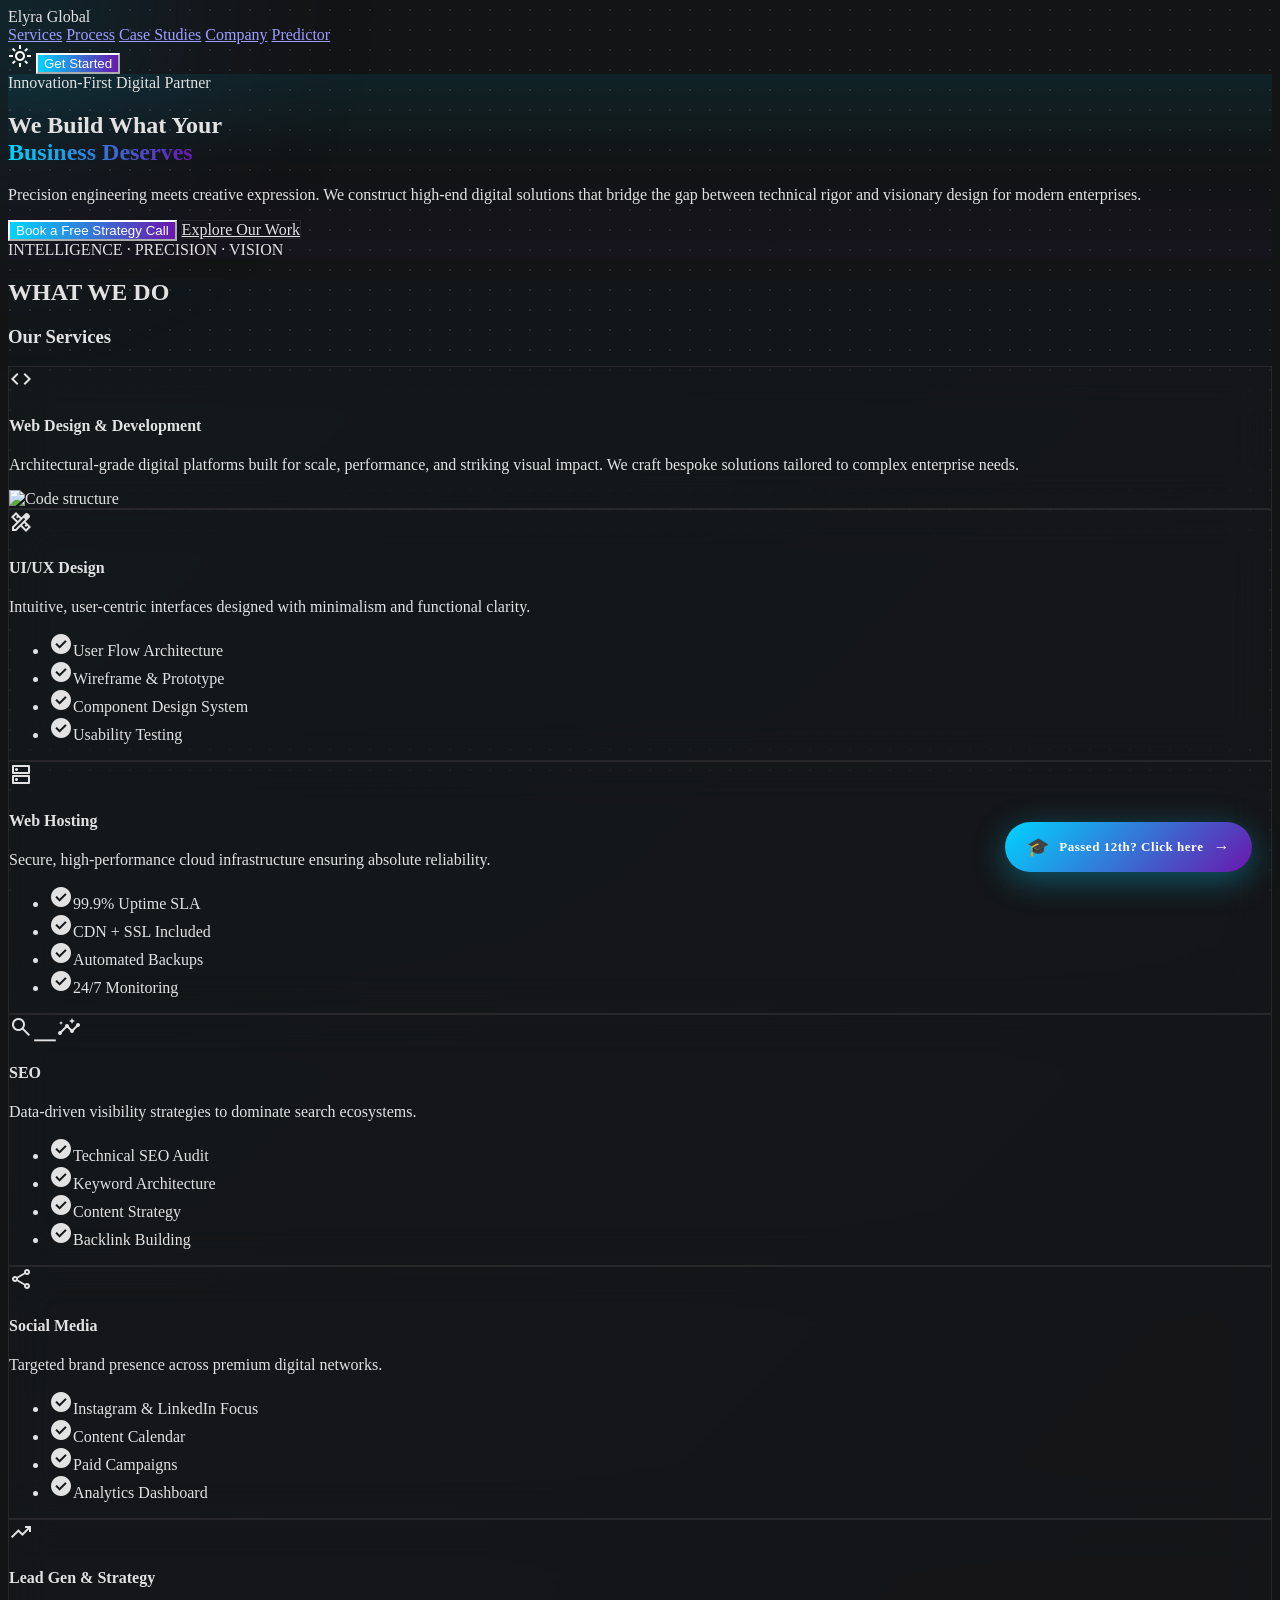
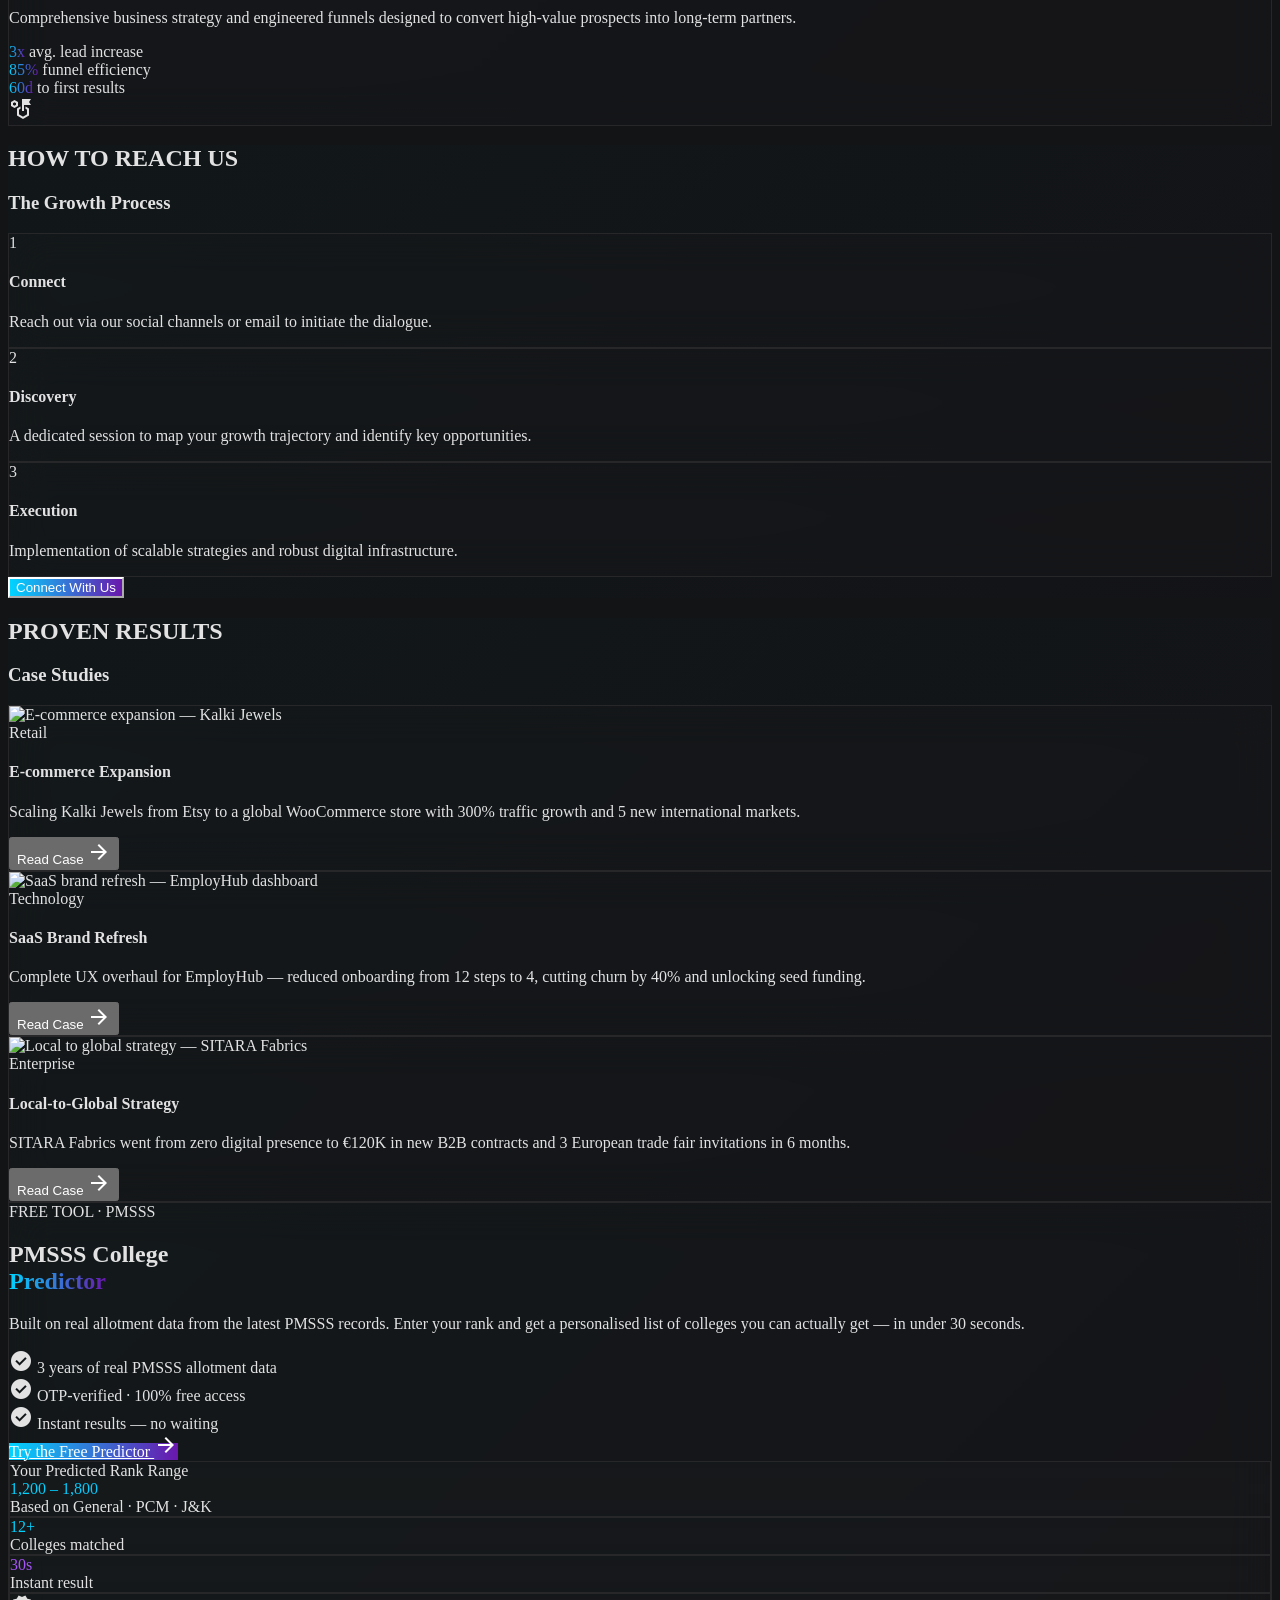
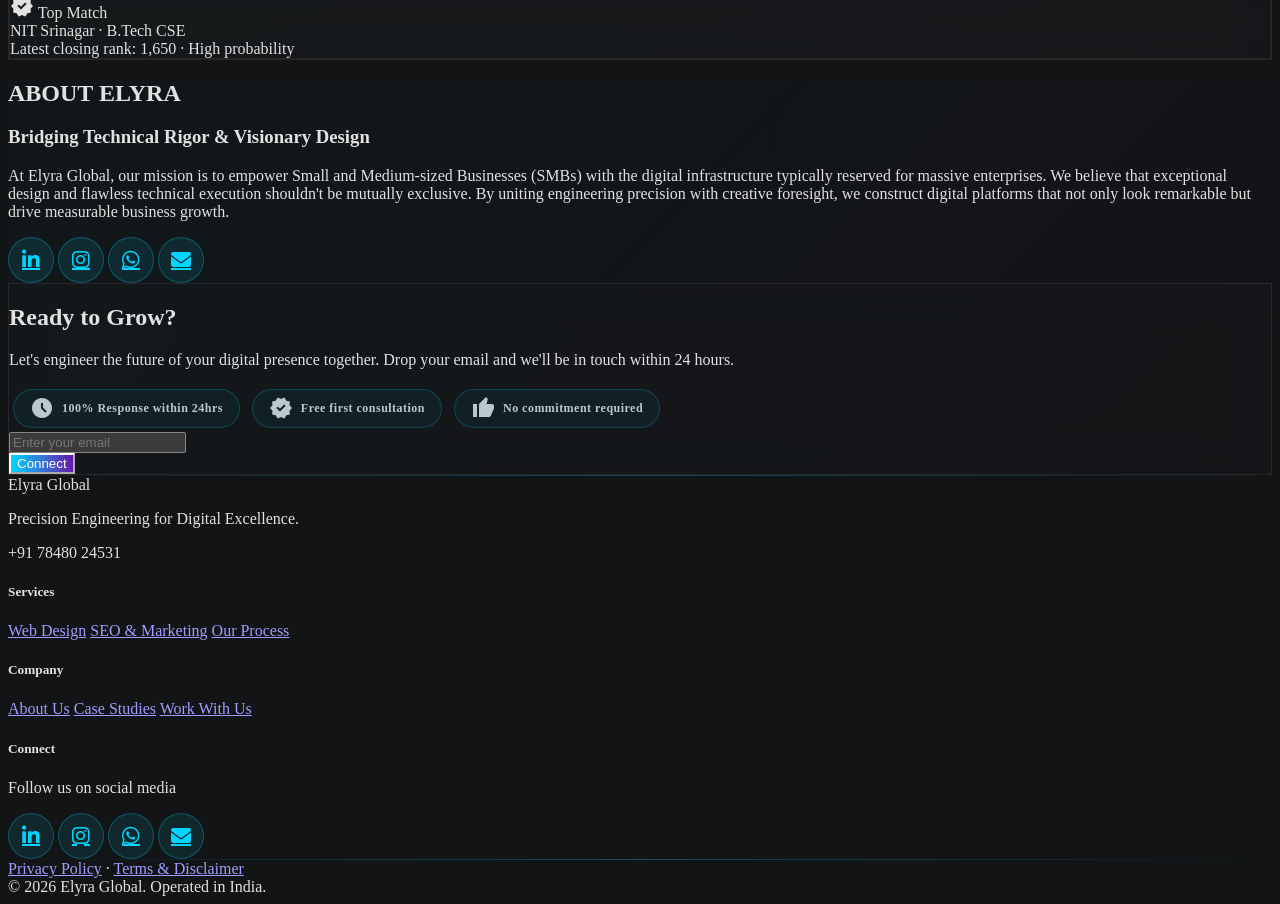
==== commit fcdf2fc6: "feat: add PMSSS predictor, legal pages, security & SEO hardening - Add PMSSS College Predictor tool " ====
--- a/index.html
+++ b/index.html
@@ -2,8 +2,25 @@
 
 <html lang="en"><head>
 <meta charset="utf-8"/>
-<meta content="width=device-width, initial-scale=1.0" name="viewport"/>
+<meta content="width=device-width, initial-scale=1.0, viewport-fit=cover" name="viewport"/>
+<meta http-equiv="X-Content-Type-Options" content="nosniff">
+<meta name="referrer" content="strict-origin-when-cross-origin">
+<meta http-equiv="X-Frame-Options" content="SAMEORIGIN">
+<meta name="description" content="Elyra Global builds high-end websites, runs digital marketing, and drives growth for businesses. Precision engineering meets creative design."/>
+<meta name="keywords" content="web design, digital marketing, SEO, web development, elyra global, India"/>
+<meta property="og:title" content="Elyra Global — Precision Engineering for Digital Excellence"/>
+<meta property="og:description" content="We build what your business deserves. High-end websites, SEO, social media, and lead generation for modern businesses."/>
+<meta property="og:image" content="assets/brand/elyra_logo_full.png"/>
+<meta property="og:type" content="website"/>
+<meta name="twitter:card" content="summary_large_image"/>
+<meta name="twitter:title" content="Elyra Global — Precision Engineering for Digital Excellence"/>
+<meta name="twitter:description" content="We build what your business deserves. High-end websites, SEO, social media, and lead generation for modern businesses."/>
+<link rel="icon" type="image/png" href="assets/brand/elyra_logo_square.png"/>
 <title>Elyra Global - Precision Engineering for Digital Excellence</title>
+<link rel="preconnect" href="https://fonts.googleapis.com"/>
+<link rel="preconnect" href="https://fonts.gstatic.com" crossorigin/>
+<link rel="preconnect" href="https://cdnjs.cloudflare.com"/>
+<link rel="preconnect" href="https://cdn.tailwindcss.com"/>
 <script src="https://cdn.tailwindcss.com?plugins=forms,container-queries"></script>
 <link href="https://fonts.googleapis.com/css2?family=Inter:wght@300;400;500;600;700;900&amp;display=swap" rel="stylesheet"/>
 <link href="https://fonts.googleapis.com/css2?family=Material+Symbols+Outlined:wght,FILL@100..700,0..1&amp;display=swap" rel="stylesheet"/>
@@ -730,6 +747,57 @@
     </style>
 </head>
 <body class="font-body-premium text-body-premium antialiased relative min-h-screen flex flex-col bg-background text-on-background transition-colors duration-300">
+<!-- Sticky Predictor CTA -->
+<a href="predictor/index.html" id="sticky-predictor-cta">
+    <span style="font-size:18px;">🎓</span>
+    <span>Passed 12th? Click here</span>
+    <span style="font-size:16px;">→</span>
+</a>
+<style>
+#sticky-predictor-cta {
+    position: fixed;
+    bottom: 28px;
+    right: 28px;
+    z-index: 999;
+    display: flex;
+    align-items: center;
+    gap: 10px;
+    padding: 14px 22px;
+    border-radius: 999px;
+    background: linear-gradient(135deg, #00d4ff, #6a17ad);
+    color: #fff;
+    font-size: 13px;
+    font-weight: 700;
+    letter-spacing: 0.04em;
+    text-decoration: none;
+    box-shadow: 0 8px 32px rgba(0,212,255,0.35);
+    animation: ctaPulse 2.5s ease-in-out infinite;
+    transition: transform 0.2s ease, box-shadow 0.2s ease;
+    white-space: nowrap;
+}
+#sticky-predictor-cta:hover {
+    transform: scale(1.06);
+    box-shadow: 0 12px 40px rgba(0,212,255,0.55);
+}
+@media (max-width: 640px) {
+    #sticky-predictor-cta {
+        bottom: 16px;
+        right: 50%;
+        transform: translateX(50%);
+        font-size: 12px;
+        padding: 12px 18px;
+        gap: 8px;
+    }
+    #sticky-predictor-cta:hover {
+        transform: translateX(50%) scale(1.04);
+    }
+}
+@keyframes ctaPulse {
+    0%, 100% { box-shadow: 0 8px 32px rgba(0,212,255,0.35); }
+    50%       { box-shadow: 0 8px 48px rgba(106,23,173,0.55); }
+}
+</style>
+
 <!-- Spotlight Effect -->
 <div class="spotlight">
     <div class="spotlight-glow" id="spotlightGlow"></div>
@@ -751,6 +819,9 @@
 <a class="text-on-surface-variant hover:text-on-surface transition-all duration-300 scale-95 active:scale-90" href="#process">Process</a>
 <a class="text-on-surface-variant hover:text-on-surface transition-all duration-300 scale-95 active:scale-90" href="#case-studies">Case Studies</a>
 <a class="text-on-surface-variant hover:text-on-surface transition-all duration-300 scale-95 active:scale-90" href="#company">Company</a>
+<a class="text-on-surface-variant hover:text-primary-container transition-all duration-300 scale-95 active:scale-90 flex items-center gap-1" href="predictor/index.html">
+  <span class="w-1.5 h-1.5 rounded-full bg-primary-container animate-pulse"></span>Predictor
+</a>
 </div>
 <div class="flex items-center space-x-6">
 <button aria-label="Toggle Dark/Light Mode" id="themeToggle" class="theme-toggle text-on-surface-variant hover:text-primary-container transition-colors">
@@ -920,7 +991,7 @@
 <div class="grid grid-cols-1 md:grid-cols-3 gap-8">
 <div class="glass-card rounded-xl overflow-hidden group">
 <div class="h-48 relative overflow-hidden">
-<img src="https://images.unsplash.com/photo-1556742049-0cfed4f6a45d?w=600&q=80" alt="E-commerce expansion — Kalki Jewels" class="w-full h-full object-cover transition-transform duration-500 group-hover:scale-105"/>
+<img src="https://images.unsplash.com/photo-1556742049-0cfed4f6a45d?w=600&q=80" alt="E-commerce expansion — Kalki Jewels" loading="lazy" class="w-full h-full object-cover transition-transform duration-500 group-hover:scale-105"/>
 <div class="absolute inset-0 bg-gradient-to-t from-black/60 to-transparent"></div>
 <div class="absolute bottom-4 left-4 font-label-uppercase text-label-uppercase text-white tracking-widest bg-black/50 px-3 py-1 rounded">Retail</div>
 </div>
@@ -932,7 +1003,7 @@
 </div>
 <div class="glass-card rounded-xl overflow-hidden group">
 <div class="h-48 relative overflow-hidden">
-<img src="https://images.unsplash.com/photo-1551288049-bebda4e38f71?w=600&q=80" alt="SaaS brand refresh — EmployHub dashboard" class="w-full h-full object-cover transition-transform duration-500 group-hover:scale-105"/>
+<img src="https://images.unsplash.com/photo-1551288049-bebda4e38f71?w=600&q=80" alt="SaaS brand refresh — EmployHub dashboard" loading="lazy" class="w-full h-full object-cover transition-transform duration-500 group-hover:scale-105"/>
 <div class="absolute inset-0 bg-gradient-to-t from-black/60 to-transparent"></div>
 <div class="absolute bottom-4 left-4 font-label-uppercase text-label-uppercase text-white tracking-widest bg-black/50 px-3 py-1 rounded">Technology</div>
 </div>
@@ -944,7 +1015,7 @@
 </div>
 <div class="glass-card rounded-xl overflow-hidden group">
 <div class="h-48 relative overflow-hidden">
-<img src="https://images.unsplash.com/photo-1526628953301-3e589a6a8b74?w=600&q=80" alt="Local to global strategy — SITARA Fabrics" class="w-full h-full object-cover transition-transform duration-500 group-hover:scale-105"/>
+<img src="https://images.unsplash.com/photo-1526628953301-3e589a6a8b74?w=600&q=80" alt="Local to global strategy — SITARA Fabrics" loading="lazy" class="w-full h-full object-cover transition-transform duration-500 group-hover:scale-105"/>
 <div class="absolute inset-0 bg-gradient-to-t from-black/60 to-transparent"></div>
 <div class="absolute bottom-4 left-4 font-label-uppercase text-label-uppercase text-white tracking-widest bg-black/50 px-3 py-1 rounded">Enterprise</div>
 </div>
@@ -954,6 +1025,71 @@
 <button onclick="openModal('case-global')" class="inline-flex items-center text-primary-container text-sm font-semibold hover:underline">Read Case <span class="material-symbols-outlined ml-1 text-sm">arrow_forward</span></button>
 </div>
 </div>
+</div>
+</section>
+<!-- PMSSS Predictor Section -->
+<section class="py-xl px-4 sm:px-8 max-w-[1440px] mx-auto w-full relative z-10 section-background rounded-3xl my-8" id="predictor">
+<div class="glass-card rounded-2xl p-8 md:p-12 relative overflow-hidden border-primary-container/20 border">
+  <div class="absolute inset-0 bg-gradient-to-br from-primary-container/8 to-secondary-container/8 pointer-events-none"></div>
+  <div class="relative z-10 grid grid-cols-1 md:grid-cols-2 gap-10 items-center">
+    <!-- Left -->
+    <div>
+      <div class="mb-5 inline-flex items-center gap-2 px-4 py-2 rounded-full border border-primary-container/30 bg-primary-container/10 backdrop-blur-md">
+        <span class="w-2 h-2 rounded-full bg-primary-container animate-pulse"></span>
+        <span class="font-label-uppercase text-label-uppercase text-primary-container">FREE TOOL · PMSSS</span>
+      </div>
+      <h2 class="font-section-heading text-section-heading text-on-surface mb-4 leading-tight">
+        PMSSS College<br/><span class="gradient-text">Predictor</span>
+      </h2>
+      <p class="font-body-premium text-body-premium text-on-surface-variant mb-6">
+        Built on real allotment data from the latest PMSSS records. Enter your rank and get a personalised list of colleges you can actually get — in under 30 seconds.
+      </p>
+      <div class="flex flex-col gap-3 mb-8">
+        <div class="flex items-center gap-3 text-sm text-on-surface-variant">
+          <span class="material-symbols-outlined text-primary-container text-base" style="font-variation-settings:'FILL' 1;">check_circle</span>
+          3 years of real PMSSS allotment data
+        </div>
+        <div class="flex items-center gap-3 text-sm text-on-surface-variant">
+          <span class="material-symbols-outlined text-primary-container text-base" style="font-variation-settings:'FILL' 1;">check_circle</span>
+          OTP-verified · 100% free access
+        </div>
+        <div class="flex items-center gap-3 text-sm text-on-surface-variant">
+          <span class="material-symbols-outlined text-primary-container text-base" style="font-variation-settings:'FILL' 1;">check_circle</span>
+          Instant results — no waiting
+        </div>
+      </div>
+      <a href="predictor/index.html" class="btn-primary shimmer-effect inline-flex items-center gap-2 px-8 py-4 rounded-full font-label-uppercase text-label-uppercase tracking-wider">
+        Try the Free Predictor
+        <span class="material-symbols-outlined text-base">arrow_forward</span>
+      </a>
+    </div>
+    <!-- Right: decorative card mockup (hidden on mobile to keep layout clean) -->
+    <div class="hidden md:flex flex-col gap-4">
+      <div class="glass-card rounded-xl p-5 border border-primary-container/20">
+        <div class="text-xs text-on-surface-variant uppercase tracking-widest mb-1">Your Predicted Rank Range</div>
+        <div class="text-4xl font-black gradient-text mb-1">1,200 – 1,800</div>
+        <div class="text-xs text-on-surface-variant">Based on General · PCM · J&K</div>
+      </div>
+      <div class="grid grid-cols-2 gap-4">
+        <div class="glass-card rounded-xl p-5 text-center border border-primary-container/20">
+          <div class="text-2xl font-bold gradient-text">12+</div>
+          <div class="text-xs text-on-surface-variant mt-1">Colleges matched</div>
+        </div>
+        <div class="glass-card rounded-xl p-5 text-center border border-secondary-container/20">
+          <div class="text-2xl font-bold" style="background:linear-gradient(to right,#a855f7,#00d4ff);-webkit-background-clip:text;-webkit-text-fill-color:transparent;background-clip:text;">30s</div>
+          <div class="text-xs text-on-surface-variant mt-1">Instant result</div>
+        </div>
+      </div>
+      <div class="glass-card rounded-xl p-5 border border-surface-variant">
+        <div class="flex items-center gap-2 mb-3">
+          <span class="material-symbols-outlined text-primary-container text-sm" style="font-variation-settings:'FILL' 1;">verified</span>
+          <span class="text-xs text-on-surface-variant uppercase tracking-widest">Top Match</span>
+        </div>
+        <div class="text-sm font-semibold text-on-surface">NIT Srinagar · B.Tech CSE</div>
+        <div class="text-xs text-on-surface-variant mt-1">Latest closing rank: 1,650 · High probability</div>
+      </div>
+    </div>
+  </div>
 </div>
 </section>
 <!-- Company Section -->
@@ -965,13 +1101,13 @@
             At Elyra Global, our mission is to empower Small and Medium-sized Businesses (SMBs) with the digital infrastructure typically reserved for massive enterprises. We believe that exceptional design and flawless technical execution shouldn't be mutually exclusive. By uniting engineering precision with creative foresight, we construct digital platforms that not only look remarkable but drive measurable business growth.
         </p>
 <div class="flex justify-center space-x-4 mt-12">
-<a class="social-icon" href="https://www.linkedin.com/in/elyra-global-0ab380407" target="_blank" aria-label="LinkedIn">
+<a class="social-icon" href="https://www.linkedin.com/in/elyra-global-0ab380407" target="_blank" rel="noopener noreferrer" aria-label="LinkedIn">
 <i class="fab fa-linkedin-in"></i>
 </a>
-<a class="social-icon" href="https://www.instagram.com/elyra_global?igsh=MTA0eXIycHg5aXJnbg==" target="_blank" aria-label="Instagram">
+<a class="social-icon" href="https://www.instagram.com/elyra_global?igsh=MTA0eXIycHg5aXJnbg==" target="_blank" rel="noopener noreferrer" aria-label="Instagram">
 <i class="fab fa-instagram"></i>
 </a>
-<a class="social-icon" href="https://chat.whatsapp.com/LubrUB2ki2M0T1Tomflg5b?mode=gi_t" target="_blank" aria-label="WhatsApp">
+<a class="social-icon" href="https://chat.whatsapp.com/LubrUB2ki2M0T1Tomflg5b?mode=gi_t" target="_blank" rel="noopener noreferrer" aria-label="WhatsApp">
 <i class="fab fa-whatsapp"></i>
 </a>
 <a class="social-icon" href="mailto:elyra.global.co@gmail.com" aria-label="Gmail">
@@ -1026,27 +1162,27 @@
 </div>
 <div class="flex flex-col space-y-4">
 <h5 class="text-on-surface font-inter text-xs uppercase tracking-widest font-semibold mb-2">Services</h5>
-<a class="text-on-surface-variant hover:text-secondary-container transition-colors duration-300 opacity-80 hover:opacity-100 font-inter text-xs uppercase tracking-widest" href="#">Architecture</a>
-<a class="text-on-surface-variant hover:text-secondary-container transition-colors duration-300 opacity-80 hover:opacity-100 font-inter text-xs uppercase tracking-widest" href="#">Strategy</a>
-<a class="text-on-surface-variant hover:text-secondary-container transition-colors duration-300 opacity-80 hover:opacity-100 font-inter text-xs uppercase tracking-widest" href="#">Technical Audit</a>
+<a class="text-on-surface-variant hover:text-secondary-container transition-colors duration-300 opacity-80 hover:opacity-100 font-inter text-xs uppercase tracking-widest" href="#services">Web Design</a>
+<a class="text-on-surface-variant hover:text-secondary-container transition-colors duration-300 opacity-80 hover:opacity-100 font-inter text-xs uppercase tracking-widest" href="#services">SEO & Marketing</a>
+<a class="text-on-surface-variant hover:text-secondary-container transition-colors duration-300 opacity-80 hover:opacity-100 font-inter text-xs uppercase tracking-widest" href="#process">Our Process</a>
 </div>
 <div class="flex flex-col space-y-4">
 <h5 class="text-on-surface font-inter text-xs uppercase tracking-widest font-semibold mb-2">Company</h5>
-<a class="text-on-surface-variant hover:text-secondary-container transition-colors duration-300 opacity-80 hover:opacity-100 font-inter text-xs uppercase tracking-widest" href="#">Cloud Systems</a>
-<a class="text-on-surface-variant hover:text-secondary-container transition-colors duration-300 opacity-80 hover:opacity-100 font-inter text-xs uppercase tracking-widest" href="#">About Us</a>
-<a class="text-on-surface-variant hover:text-secondary-container transition-colors duration-300 opacity-80 hover:opacity-100 font-inter text-xs uppercase tracking-widest" href="#">Careers</a>
+<a class="text-on-surface-variant hover:text-secondary-container transition-colors duration-300 opacity-80 hover:opacity-100 font-inter text-xs uppercase tracking-widest" href="#company">About Us</a>
+<a class="text-on-surface-variant hover:text-secondary-container transition-colors duration-300 opacity-80 hover:opacity-100 font-inter text-xs uppercase tracking-widest" href="#case-studies">Case Studies</a>
+<a class="text-on-surface-variant hover:text-secondary-container transition-colors duration-300 opacity-80 hover:opacity-100 font-inter text-xs uppercase tracking-widest" href="mailto:elyra.global.co@gmail.com">Work With Us</a>
 </div>
 <div class="flex flex-col space-y-4">
 <h5 class="text-on-surface font-inter text-xs uppercase tracking-widest font-semibold mb-2">Connect</h5>
 <p class="text-on-surface-variant font-inter text-xs opacity-80">Follow us on social media</p>
 <div class="flex space-x-3">
-<a class="social-icon" href="https://www.linkedin.com/in/elyra-global-0ab380407" target="_blank" aria-label="LinkedIn">
+<a class="social-icon" href="https://www.linkedin.com/in/elyra-global-0ab380407" target="_blank" rel="noopener noreferrer" aria-label="LinkedIn">
 <i class="fab fa-linkedin-in"></i>
 </a>
-<a class="social-icon" href="https://www.instagram.com/elyra_global?igsh=MTA0eXIycHg5aXJnbg==" target="_blank" aria-label="Instagram">
+<a class="social-icon" href="https://www.instagram.com/elyra_global?igsh=MTA0eXIycHg5aXJnbg==" target="_blank" rel="noopener noreferrer" aria-label="Instagram">
 <i class="fab fa-instagram"></i>
 </a>
-<a class="social-icon" href="https://chat.whatsapp.com/LubrUB2ki2M0T1Tomflg5b?mode=gi_t" target="_blank" aria-label="WhatsApp">
+<a class="social-icon" href="https://chat.whatsapp.com/LubrUB2ki2M0T1Tomflg5b?mode=gi_t" target="_blank" rel="noopener noreferrer" aria-label="WhatsApp">
 <i class="fab fa-whatsapp"></i>
 </a>
 <a class="social-icon" href="mailto:elyra.global.co@gmail.com" aria-label="Gmail">
@@ -1056,11 +1192,18 @@
 </div>
 </div>
 <div class="gradient-divider mt-8 mb-6"></div>
-<div class="py-6 text-center">
-<span class="text-on-surface-variant font-inter text-xs uppercase tracking-widest">© 2024 Elyra Global. Precision Engineering for Digital Excellence.</span>
+<div class="py-6 flex flex-col items-center gap-3">
+  <div class="flex items-center gap-6">
+    <a href="privacy-policy.html" class="text-on-surface-variant hover:text-primary-container font-inter text-xs uppercase tracking-widest transition-colors duration-200">Privacy Policy</a>
+    <span class="text-surface-variant">·</span>
+    <a href="terms.html" class="text-on-surface-variant hover:text-primary-container font-inter text-xs uppercase tracking-widest transition-colors duration-200">Terms &amp; Disclaimer</a>
+  </div>
+  <span class="text-on-surface-variant font-inter text-xs uppercase tracking-widest opacity-60">© <span id="footer-year"></span> Elyra Global. Operated in India.</span>
 </div>
 </footer>
 <script>
+document.getElementById('footer-year').textContent = new Date().getFullYear();
+
 // Theme Toggle Functionality
 const themeToggle = document.getElementById('themeToggle');
 const html = document.documentElement;
@@ -1202,7 +1345,7 @@
         <h2 id="contact-modal-title" class="text-2xl font-bold text-on-surface mb-2">Let's Build Something Great</h2>
         <p class="text-on-surface-variant text-sm mb-8">Choose your preferred way to connect and let's start your growth journey.</p>
         <div class="grid grid-cols-1 sm:grid-cols-2 gap-4">
-            <a href="https://www.linkedin.com/in/elyra-global-0ab380407" target="_blank" class="platform-card linkedin">
+            <a href="https://www.linkedin.com/in/elyra-global-0ab380407" target="_blank" rel="noopener noreferrer" class="platform-card linkedin">
                 <div class="platform-icon" style="background:rgba(10,102,194,0.15);color:#0A66C2;">
                     <i class="fab fa-linkedin-in"></i>
                 </div>
@@ -1212,17 +1355,17 @@
                 </div>
                 <span class="material-symbols-outlined text-sm text-on-surface-variant ml-auto">arrow_forward</span>
             </a>
-            <a href="https://chat.whatsapp.com/LubrUB2ki2M0T1Tomflg5b?mode=gi_t" target="_blank" class="platform-card whatsapp">
+            <a href="https://wa.me/917848024531?text=Hi%20Team%20Elyra%2C%20I%20came%20across%20your%20website%20and%20would%20love%20to%20enquire%20about%20your%20services.%20Could%20we%20please%20schedule%20a%20free%20strategy%20call%3F" target="_blank" rel="noopener noreferrer" class="platform-card whatsapp">
                 <div class="platform-icon" style="background:rgba(37,211,102,0.15);color:#25D366;">
                     <i class="fab fa-whatsapp"></i>
                 </div>
                 <div>
                     <div class="font-semibold text-sm">WhatsApp</div>
-                    <div class="text-xs text-on-surface-variant mt-0.5">Quick Chat</div>
+                    <div class="text-xs text-on-surface-variant mt-0.5">Direct Message</div>
                 </div>
                 <span class="material-symbols-outlined text-sm text-on-surface-variant ml-auto">arrow_forward</span>
             </a>
-            <a href="https://www.instagram.com/elyra_global?igsh=MTA0eXIycHg5aXJnbg==" target="_blank" class="platform-card instagram">
+            <a href="https://www.instagram.com/elyra_global?igsh=MTA0eXIycHg5aXJnbg==" target="_blank" rel="noopener noreferrer" class="platform-card instagram">
                 <div class="platform-icon" style="background:linear-gradient(135deg,rgba(193,53,132,0.15),rgba(253,29,29,0.1));color:#C13584;">
                     <i class="fab fa-instagram"></i>
                 </div>
@@ -1232,7 +1375,7 @@
                 </div>
                 <span class="material-symbols-outlined text-sm text-on-surface-variant ml-auto">arrow_forward</span>
             </a>
-            <a href="mailto:elyra.global.co@gmail.com" class="platform-card gmail">
+            <a href="https://mail.google.com/mail/?view=cm&to=elyra.global.co@gmail.com" target="_blank" rel="noopener noreferrer" class="platform-card gmail">
                 <div class="platform-icon" style="background:rgba(234,67,53,0.15);color:#EA4335;">
                     <i class="fas fa-envelope"></i>
                 </div>
